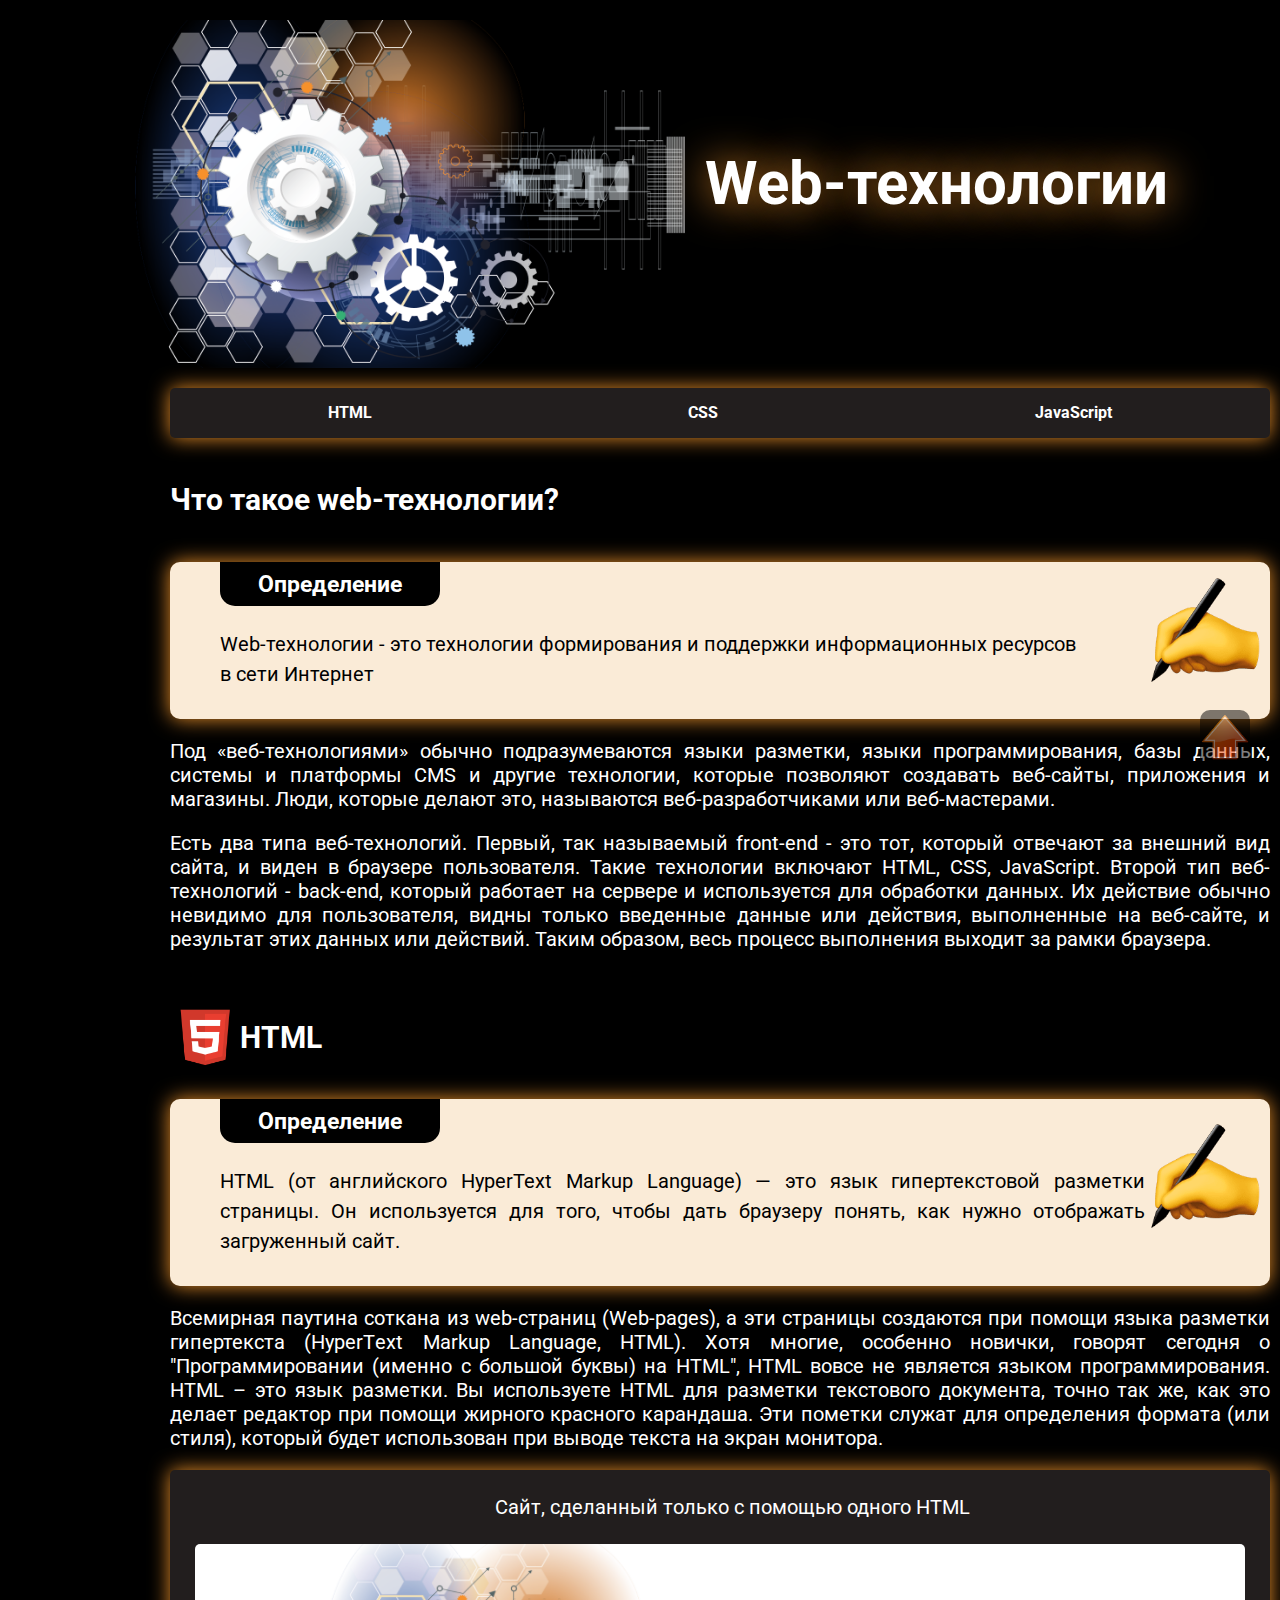
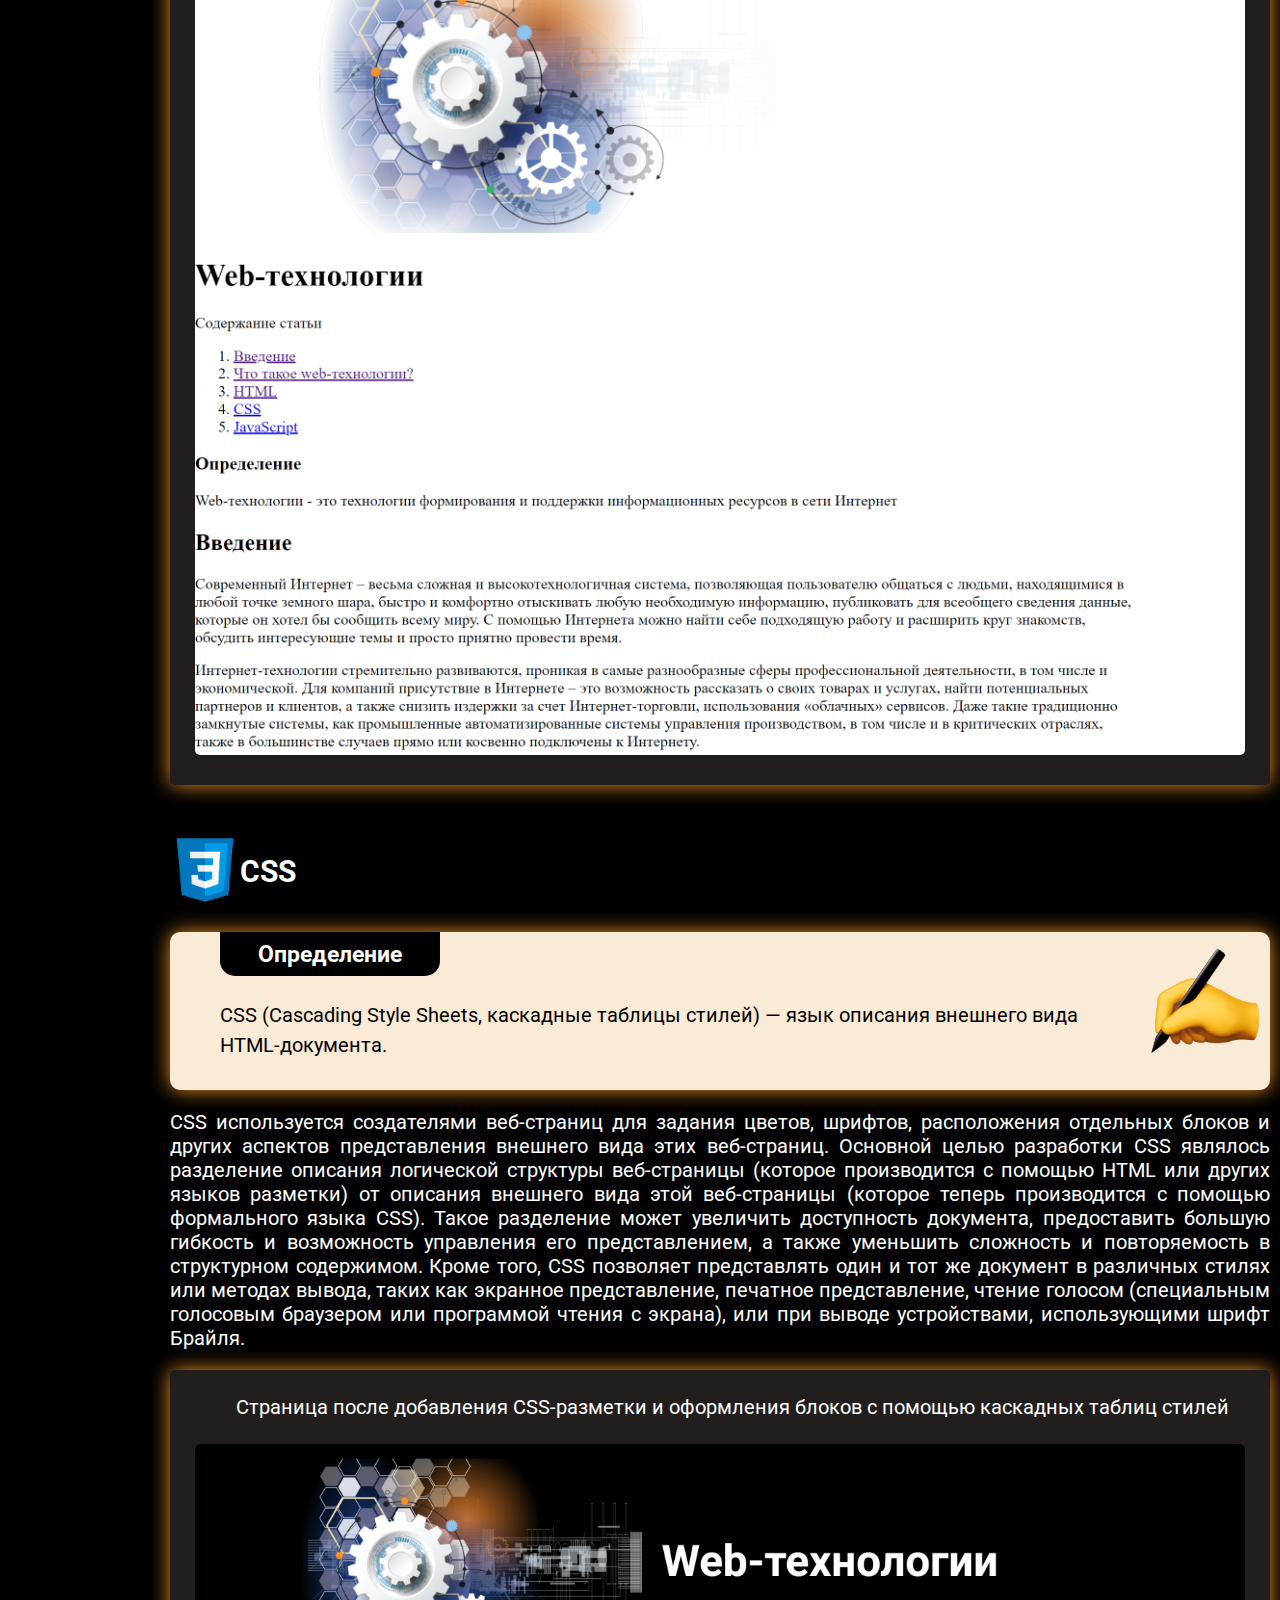
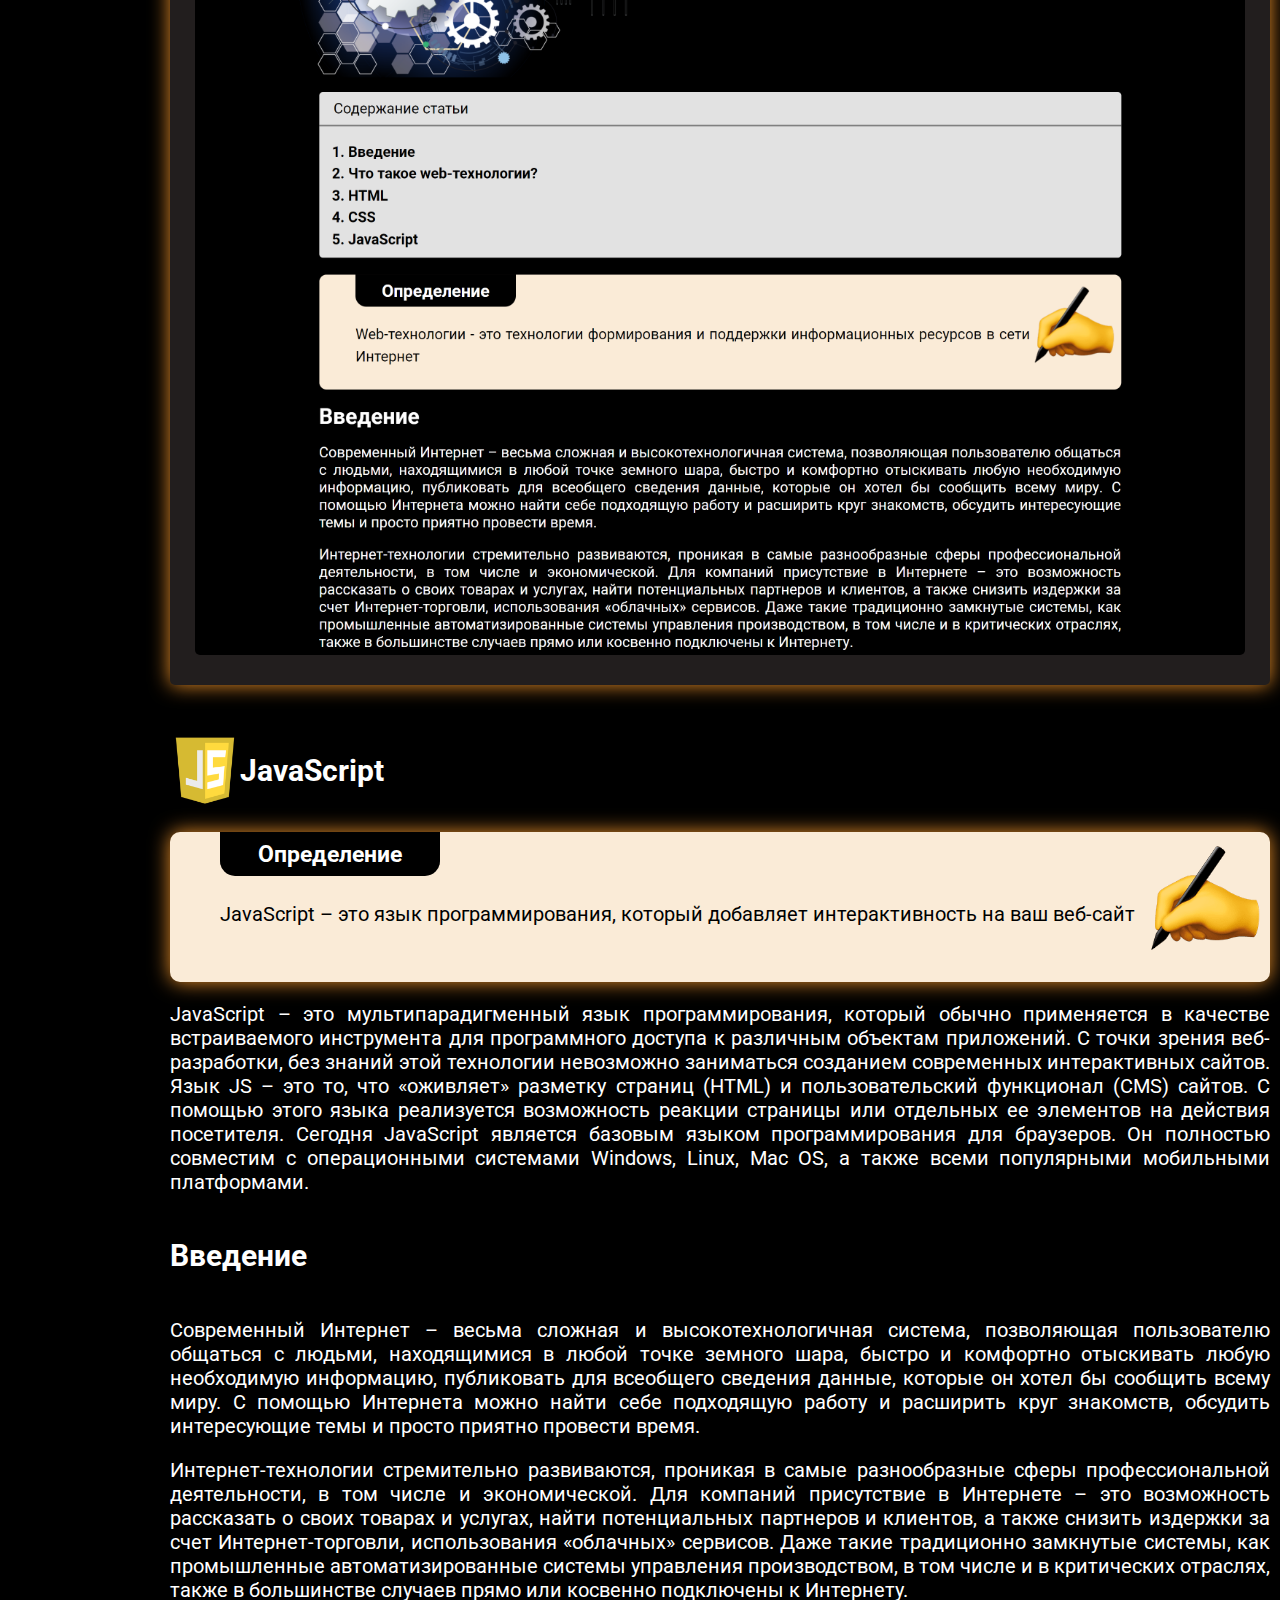
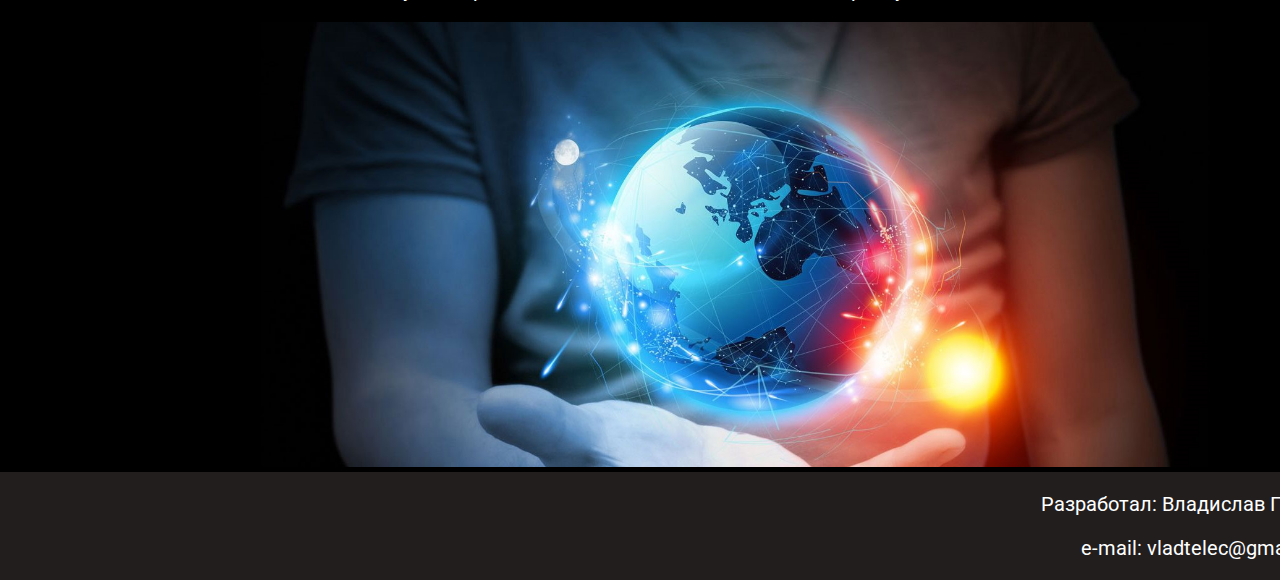
==== index.html @ 73651caf "правки" ====
<!DOCTYPE html>
<html class="page" lang="ru">
  <head>
    <meta charset="utf-8">
    <title>Web-technology</title>
    <link rel="icon" href="fav.ico">
    <link rel="icon" href="img\favicon.png" type="image/svg+xml">
    <link href="https://fonts.googleapis.com/css2?family=Roboto:wght@400;700&display=swap" rel="stylesheet">
    <link rel="stylesheet" href="normalize.css">
    <link rel="stylesheet" href="css\style.css">
  </head>
  <body class="page-body">

    <header id="up" class="main-header container">
      <img src="img\img-header.png" width="550px" alt="Шестерни">
      <h1>Web-технологии</h1>
    </header>

    <main class="container">
        <ol class="content-list">
          <li><a href="#html">HTML</a></li>
          <li><a href="#css">CSS</a></li>
          <li><a href="#js">JavaScript</a></li>
        </ol>

      <section class="content">

        <h2 class="content-header">Что такое web-технологии?</h2>
        <section class="definition container">
          <h3>Определение</h3>
          <p>Web-технологии - это технологии формирования и поддержки информационных ресурсов<br>в сети Интернет</p>
        </section>
        <p>Под «веб-технологиями» обычно подразумеваются языки разметки, языки программирования, базы данных, системы и платформы CMS и другие технологии, которые позволяют создавать веб-сайты, приложения и магазины. Люди, которые делают это, называются веб-разработчиками или веб-мастерами.</p>
        <p>Есть два типа веб-технологий. Первый, так называемый front-end - это тот, который отвечают за внешний вид сайта, и виден в браузере пользователя. Такие технологии включают HTML, CSS, JavaScript. Второй тип веб-технологий - back-end, который работает на сервере и используется для обработки данных. Их действие обычно невидимо для пользователя, видны только введенные данные или действия, выполненные на веб-сайте, и результат этих данных или действий. Таким образом, весь процесс выполнения выходит за рамки браузера.</p>

        <div class="header-html">
          <div class="html-logo"></div>
          <h2 id="html">HTML</h2>
        </div>
        <section class="definition container">
          <h3>Определение</h3>
          <p>HTML (от английского HyperText Markup Language) — это язык гипертекстовой разметки страницы. Он используется для того, чтобы дать браузеру понять, как нужно отображать загруженный сайт.</p>
        </section>
        <p>Всемирная паутина соткана из web-страниц (Web-pages), а эти страницы создаются при помощи языка разметки гипертекста (HyperТext Markup Language, HTML). Хотя многие, особенно новички, говорят сегодня о "Программировании (именно с большой буквы) на HTML", HTML вовсе не является языком программирования. HTML – это язык разметки. Вы используете HTML для разметки текстового документа, точно так же, как это делает редактор при помощи жирного красного карандаша. Эти пометки служат для определения формата (или стиля), который будет использован при выводе текста на экран монитора.</p>
        <figure class="content-image">
          <figcaption>Cайт, сделанный только с помощью одного HTML</figcaption>
          <img src="img\screen-html.png" width="1050px" alt="Скриншот страницы HTML">
        </figure>

        <div class="header-css">
          <div class="css-logo"></div>
          <h2 id="css">CSS</h2>
        </div>
        <section class="definition container">
          <h3>Определение</h3>
          <p>CSS (Cascading Style Sheets, каскадные таблицы стилей) — язык описания внешнего вида<br> HTML-документа.</p>
        </section>
        <p>CSS используется создателями веб-страниц для задания цветов, шрифтов, расположения отдельных блоков и других аспектов представления внешнего вида этих веб-страниц. Основной целью разработки CSS являлось разделение описания логической структуры веб-страницы (которое производится с помощью HTML или других языков разметки) от описания внешнего вида этой веб-страницы (которое теперь производится с помощью формального языка CSS). Такое разделение может увеличить доступность документа, предоставить большую гибкость и возможность управления его представлением, а также уменьшить сложность и повторяемость в структурном содержимом. Кроме того, CSS позволяет представлять один и тот же документ в различных стилях или методах вывода, таких как экранное представление, печатное представление, чтение голосом (специальным голосовым браузером или программой чтения с экрана), или при выводе устройствами, использующими шрифт Брайля.</p>
        <figure class="content-image">
          <figcaption>Cтраница после добавления CSS-разметки и оформления блоков с помощью каскадных таблиц стилей</figcaption>
          <img src="img\screen-css.png" width="1050px" alt="Скриншот страницы HTML+CSS">
        </figure>

        <div class="header-js">
          <div class="js-logo"></div>
          <h2 id="js">JavaScript</h2>
        </div>
        <section class="definition container">
          <h3>Определение</h3>
          <p>JavaScript – это язык программирования, который добавляет интерактивность на ваш веб-сайт</p>
        </section>
        <p>JavaScript – это мультипарадигменный язык программирования, который обычно применяется в качестве встраиваемого инструмента для программного доступа к различным объектам приложений. С точки зрения веб-разработки, без знаний этой технологии невозможно заниматься созданием современных интерактивных сайтов. Язык JS – это то, что «оживляет» разметку страниц (HTML) и пользовательский функционал (CMS) сайтов. С помощью этого языка реализуется возможность реакции страницы или отдельных ее элементов на действия посетителя. Сегодня JavaScript является базовым языком программирования для браузеров. Он полностью совместим с операционными системами Windows, Linux, Mac OS, а также всеми популярными мобильными платформами.</p>

        <h2 class="content-header">Введение</h2>
        <p>Современный Интернет – весьма сложная и высокотехнологичная система, позволяющая пользователю общаться с людьми, находящимися в любой точке земного шара, быстро и комфортно отыскивать любую необходимую информацию, публиковать для всеобщего сведения данные, которые он хотел бы сообщить всему миру. С помощью Интернета можно найти себе подходящую работу и расширить круг знакомств, обсудить интересующие темы и просто приятно провести время.</p>
        <p>Интернет-технологии стремительно развиваются, проникая в самые разнообразные сферы профессиональной деятельности, в том числе и экономической. Для компаний присутствие в Интернете – это возможность рассказать о своих товарах и услугах, найти потенциальных партнеров и клиентов, а также снизить издержки за счет Интернет-торговли, использования «облачных» сервисов. Даже такие традиционно замкнутые системы, как промышленные автоматизированные системы управления производством, в том числе и в критических отраслях, также в большинстве случаев прямо или косвенно подключены к Интернету.</p>

        <div class="image">
          <img src="img\main-img.jpg" width="1100px" height="720px" alt="Цифровая планета">
        </div>

      </section>

      <div class="button">
        <a href="#up">
          <img src="img\icon-up.png" alt="стрелка">
        </a>
      </div>
    </main>

    <footer>
      <div>
        <p>Разработал: Владислав Попков</p>
        <p>e-mail:
          <a href="mailto:vladtelec@gmail.com">vladtelec@gmail.com
          </a>
        </p>
      </div>
    </footer>

  </body>
</html>
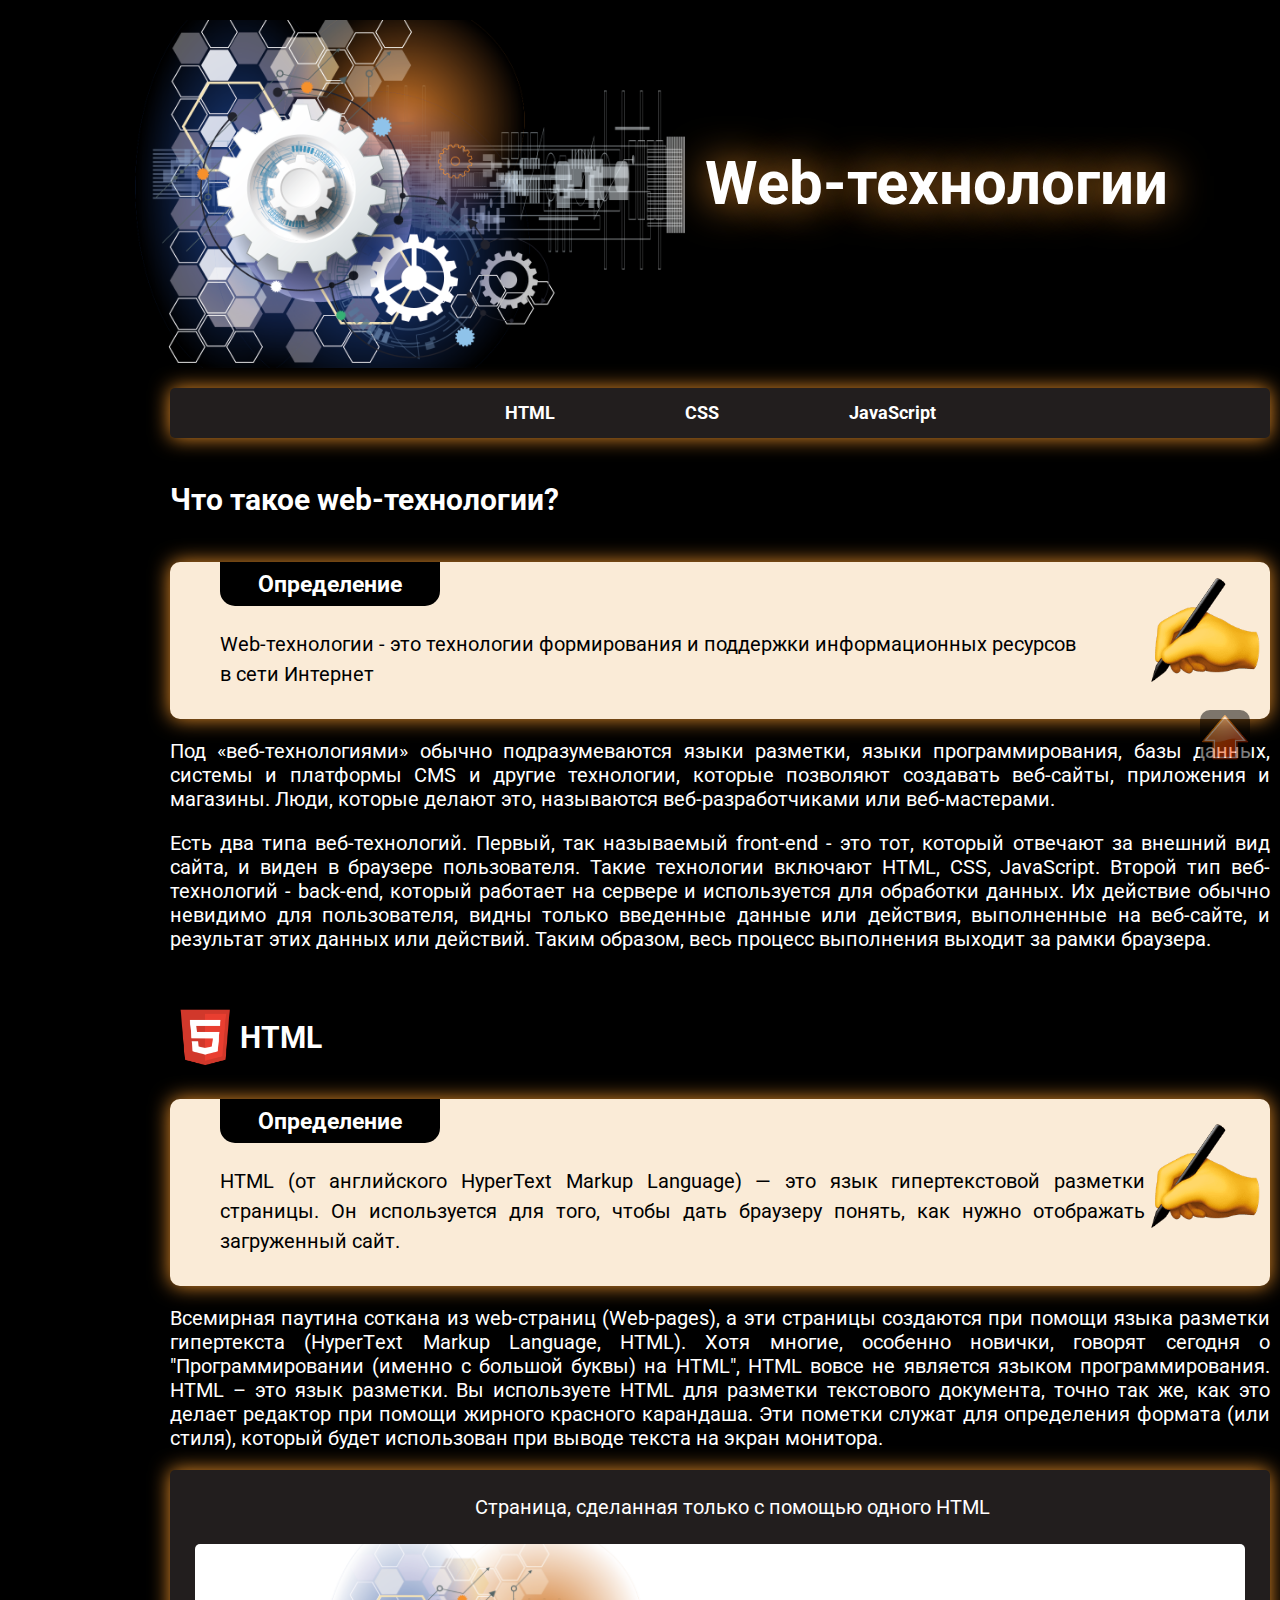
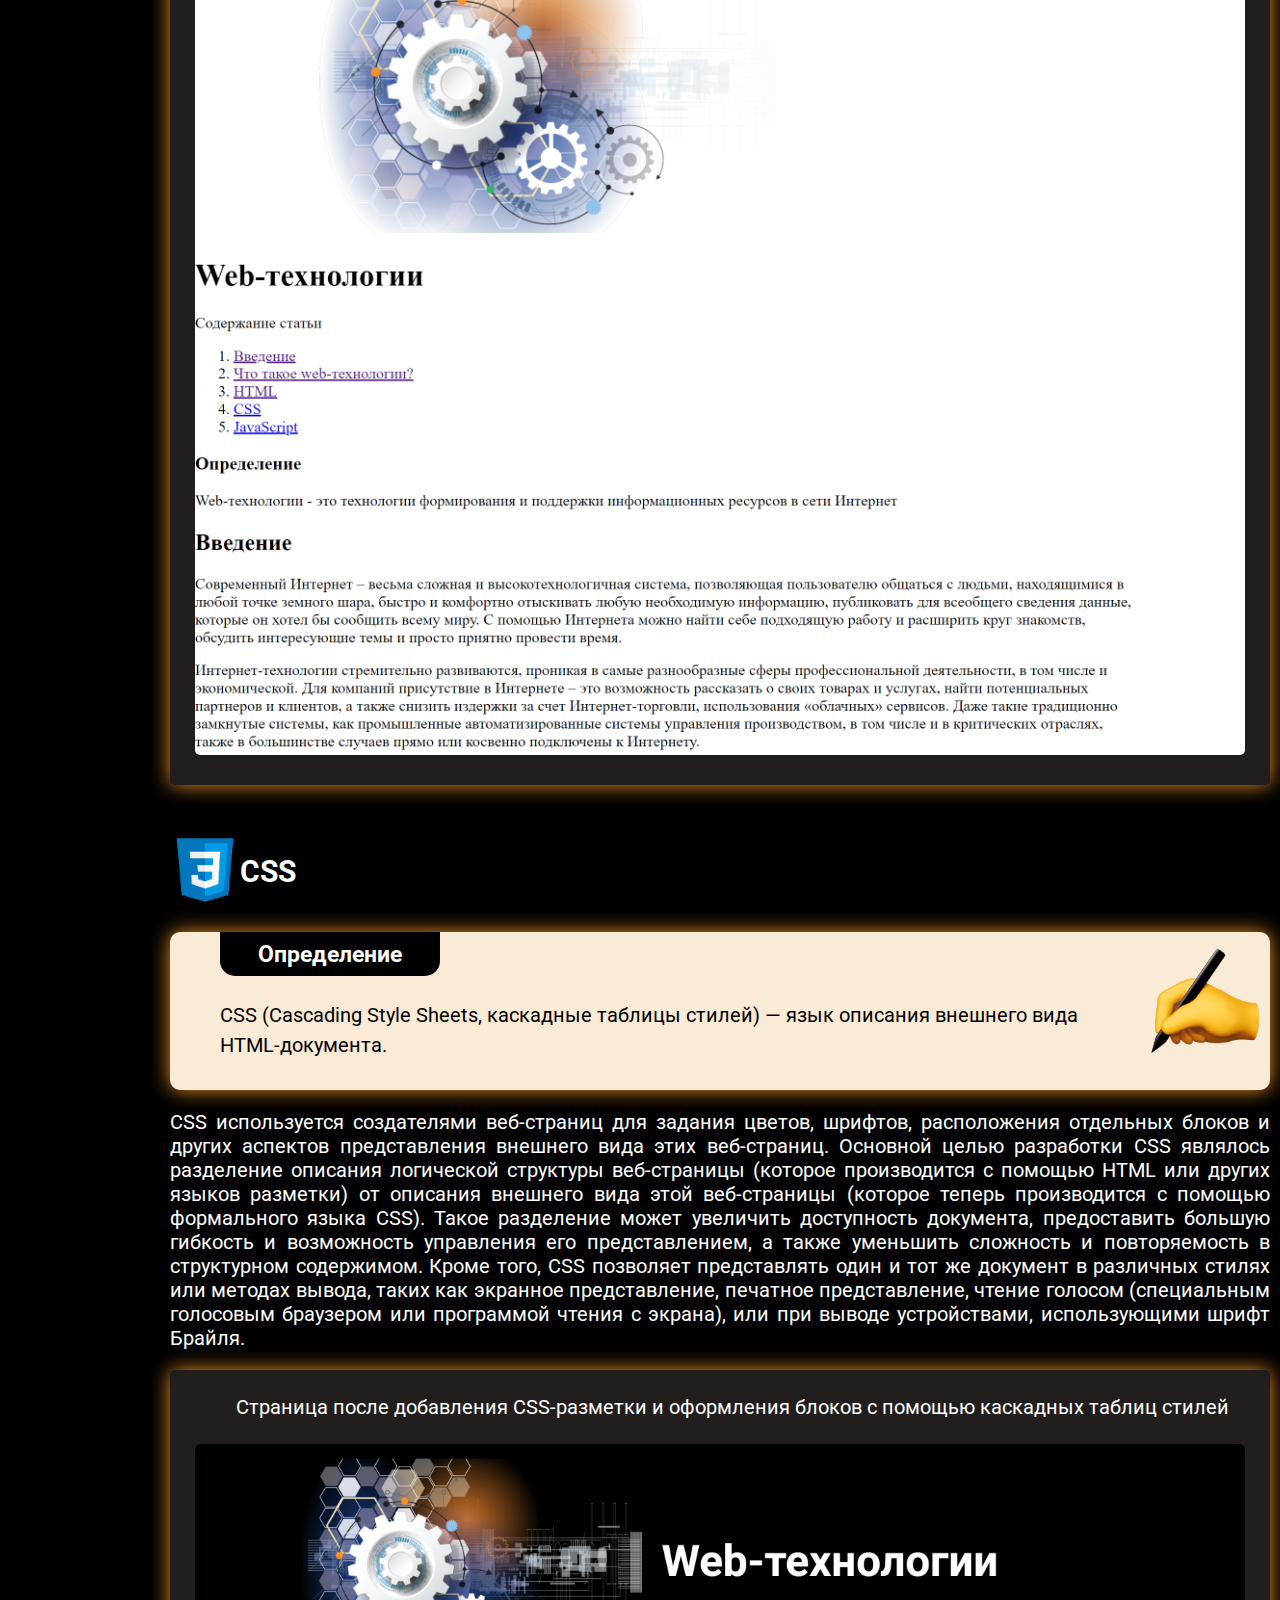
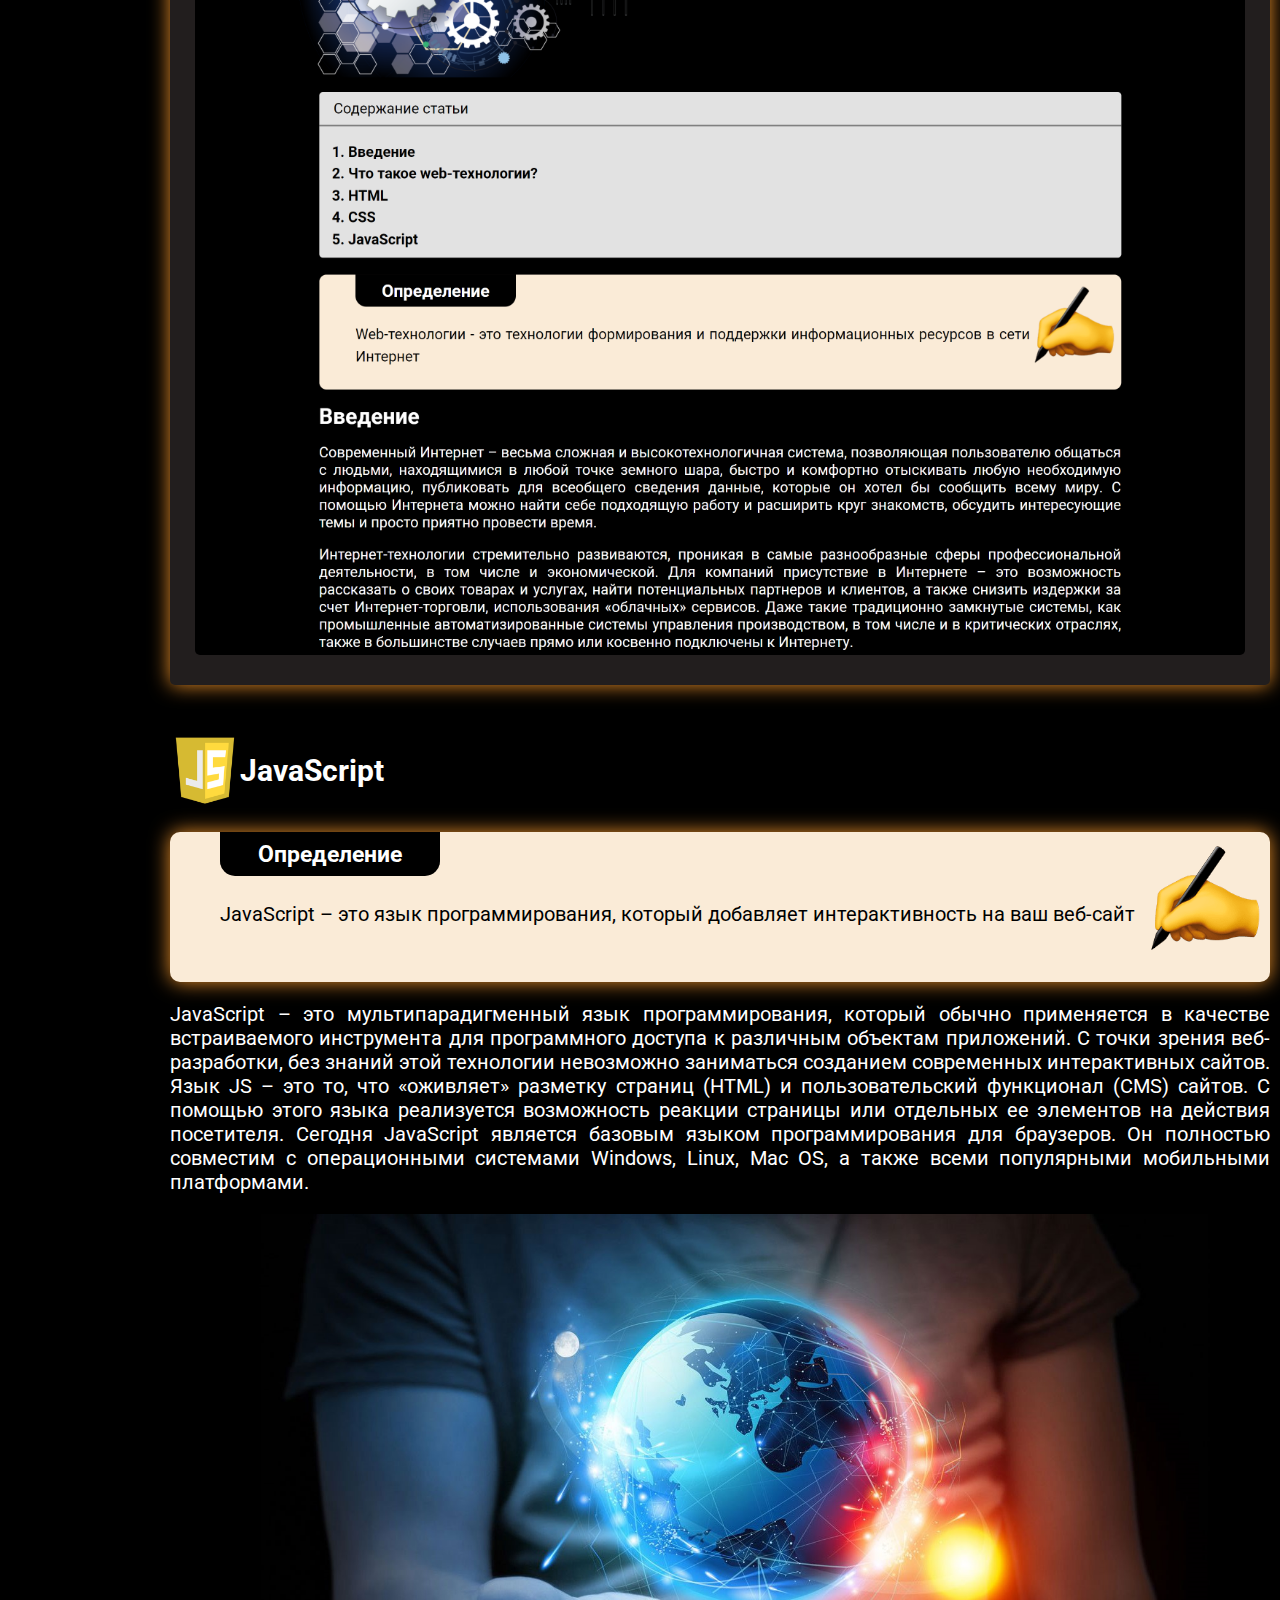
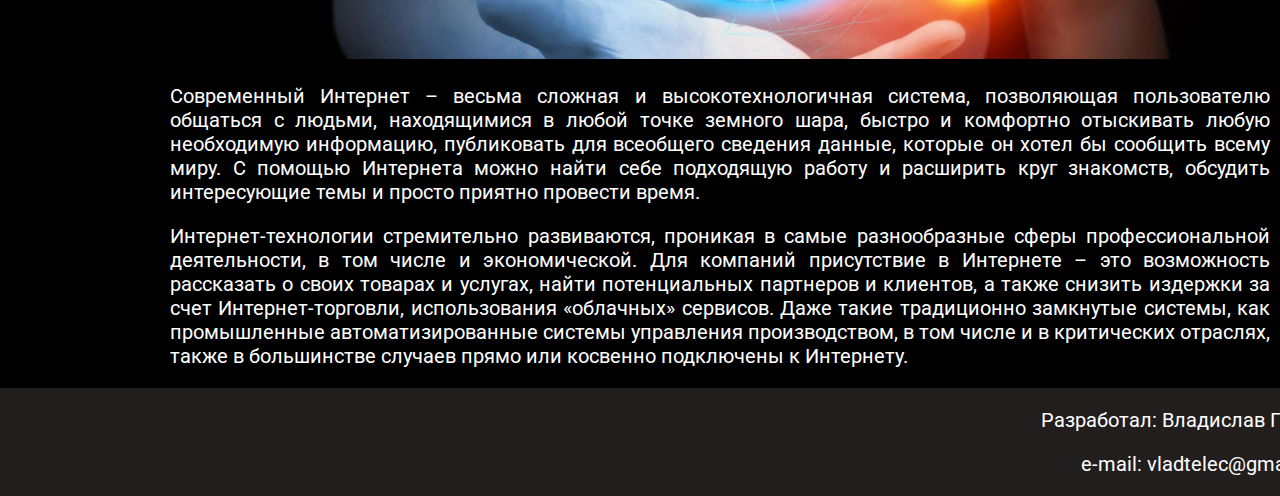
==== commit 432b6729: "правки" ====
--- a/index.html
+++ b/index.html
@@ -43,7 +43,7 @@
         </section>
         <p>Всемирная паутина соткана из web-страниц (Web-pages), а эти страницы создаются при помощи языка разметки гипертекста (HyperТext Markup Language, HTML). Хотя многие, особенно новички, говорят сегодня о "Программировании (именно с большой буквы) на HTML", HTML вовсе не является языком программирования. HTML – это язык разметки. Вы используете HTML для разметки текстового документа, точно так же, как это делает редактор при помощи жирного красного карандаша. Эти пометки служат для определения формата (или стиля), который будет использован при выводе текста на экран монитора.</p>
         <figure class="content-image">
-          <figcaption>Cайт, сделанный только с помощью одного HTML</figcaption>
+          <figcaption>Страница, сделанная только с помощью одного HTML</figcaption>
           <img src="img\screen-html.png" width="1050px" alt="Скриншот страницы HTML">
         </figure>
 
@@ -71,13 +71,14 @@
         </section>
         <p>JavaScript – это мультипарадигменный язык программирования, который обычно применяется в качестве встраиваемого инструмента для программного доступа к различным объектам приложений. С точки зрения веб-разработки, без знаний этой технологии невозможно заниматься созданием современных интерактивных сайтов. Язык JS – это то, что «оживляет» разметку страниц (HTML) и пользовательский функционал (CMS) сайтов. С помощью этого языка реализуется возможность реакции страницы или отдельных ее элементов на действия посетителя. Сегодня JavaScript является базовым языком программирования для браузеров. Он полностью совместим с операционными системами Windows, Linux, Mac OS, а также всеми популярными мобильными платформами.</p>
 
-        <h2 class="content-header">Введение</h2>
+        <div class="image">
+          <img src="img\main-img.jpg" width="1100px" height="720px" alt="Цифровая планета">
+        </div>
+
         <p>Современный Интернет – весьма сложная и высокотехнологичная система, позволяющая пользователю общаться с людьми, находящимися в любой точке земного шара, быстро и комфортно отыскивать любую необходимую информацию, публиковать для всеобщего сведения данные, которые он хотел бы сообщить всему миру. С помощью Интернета можно найти себе подходящую работу и расширить круг знакомств, обсудить интересующие темы и просто приятно провести время.</p>
         <p>Интернет-технологии стремительно развиваются, проникая в самые разнообразные сферы профессиональной деятельности, в том числе и экономической. Для компаний присутствие в Интернете – это возможность рассказать о своих товарах и услугах, найти потенциальных партнеров и клиентов, а также снизить издержки за счет Интернет-торговли, использования «облачных» сервисов. Даже такие традиционно замкнутые системы, как промышленные автоматизированные системы управления производством, в том числе и в критических отраслях, также в большинстве случаев прямо или косвенно подключены к Интернету.</p>
 
-        <div class="image">
-          <img src="img\main-img.jpg" width="1100px" height="720px" alt="Цифровая планета">
-        </div>
+
 
       </section>
 
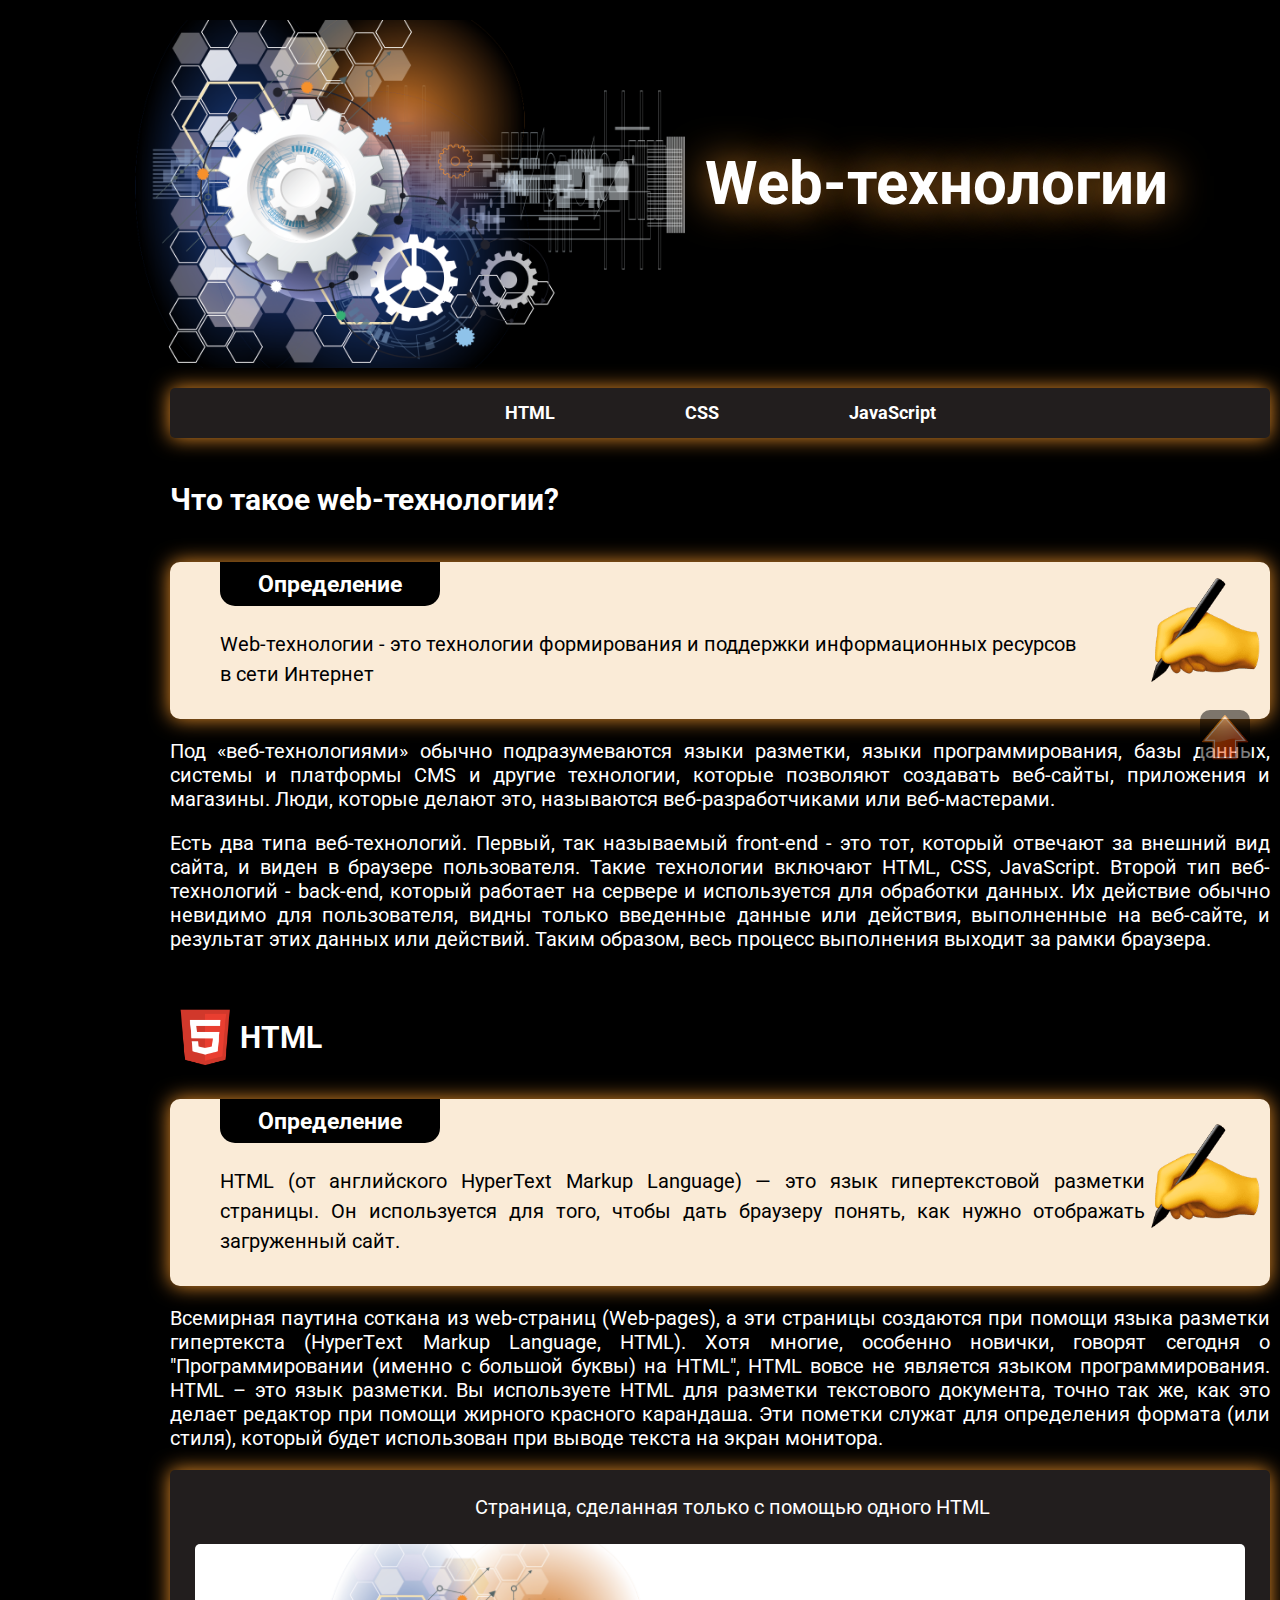
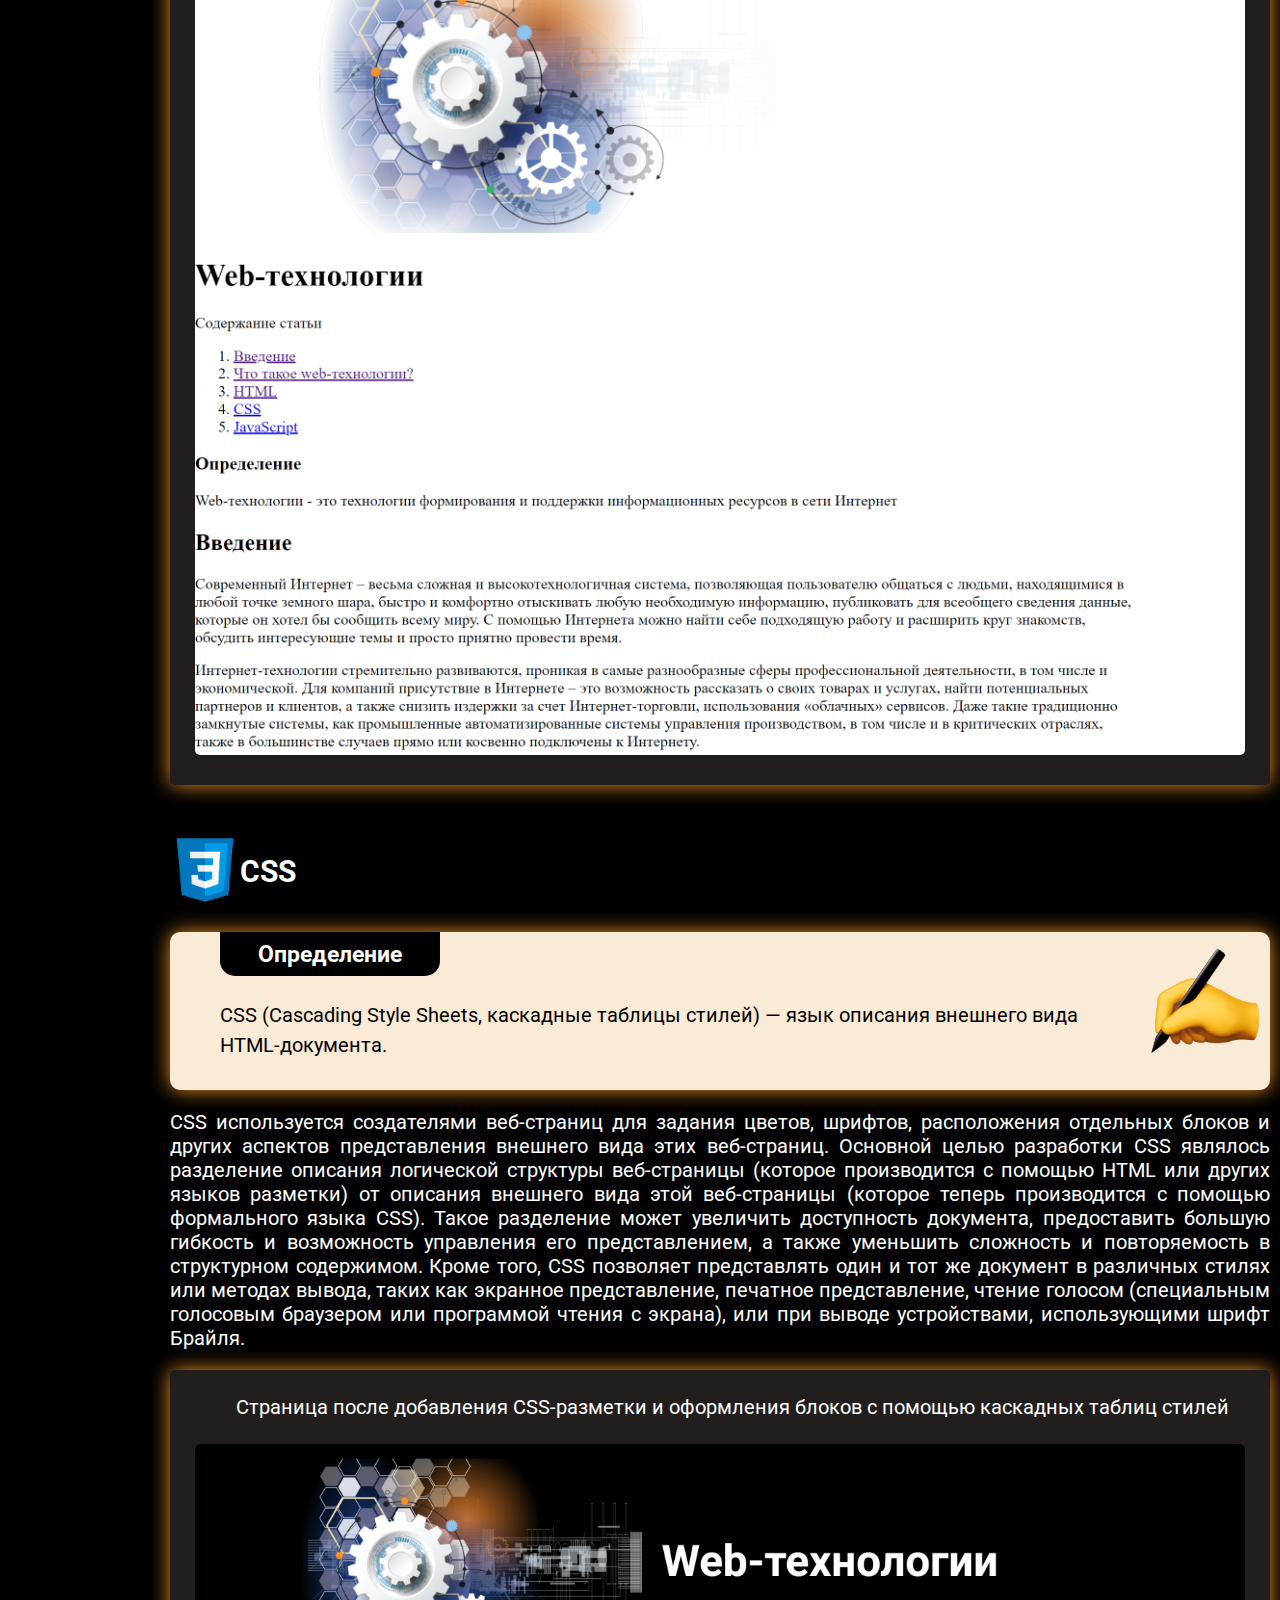
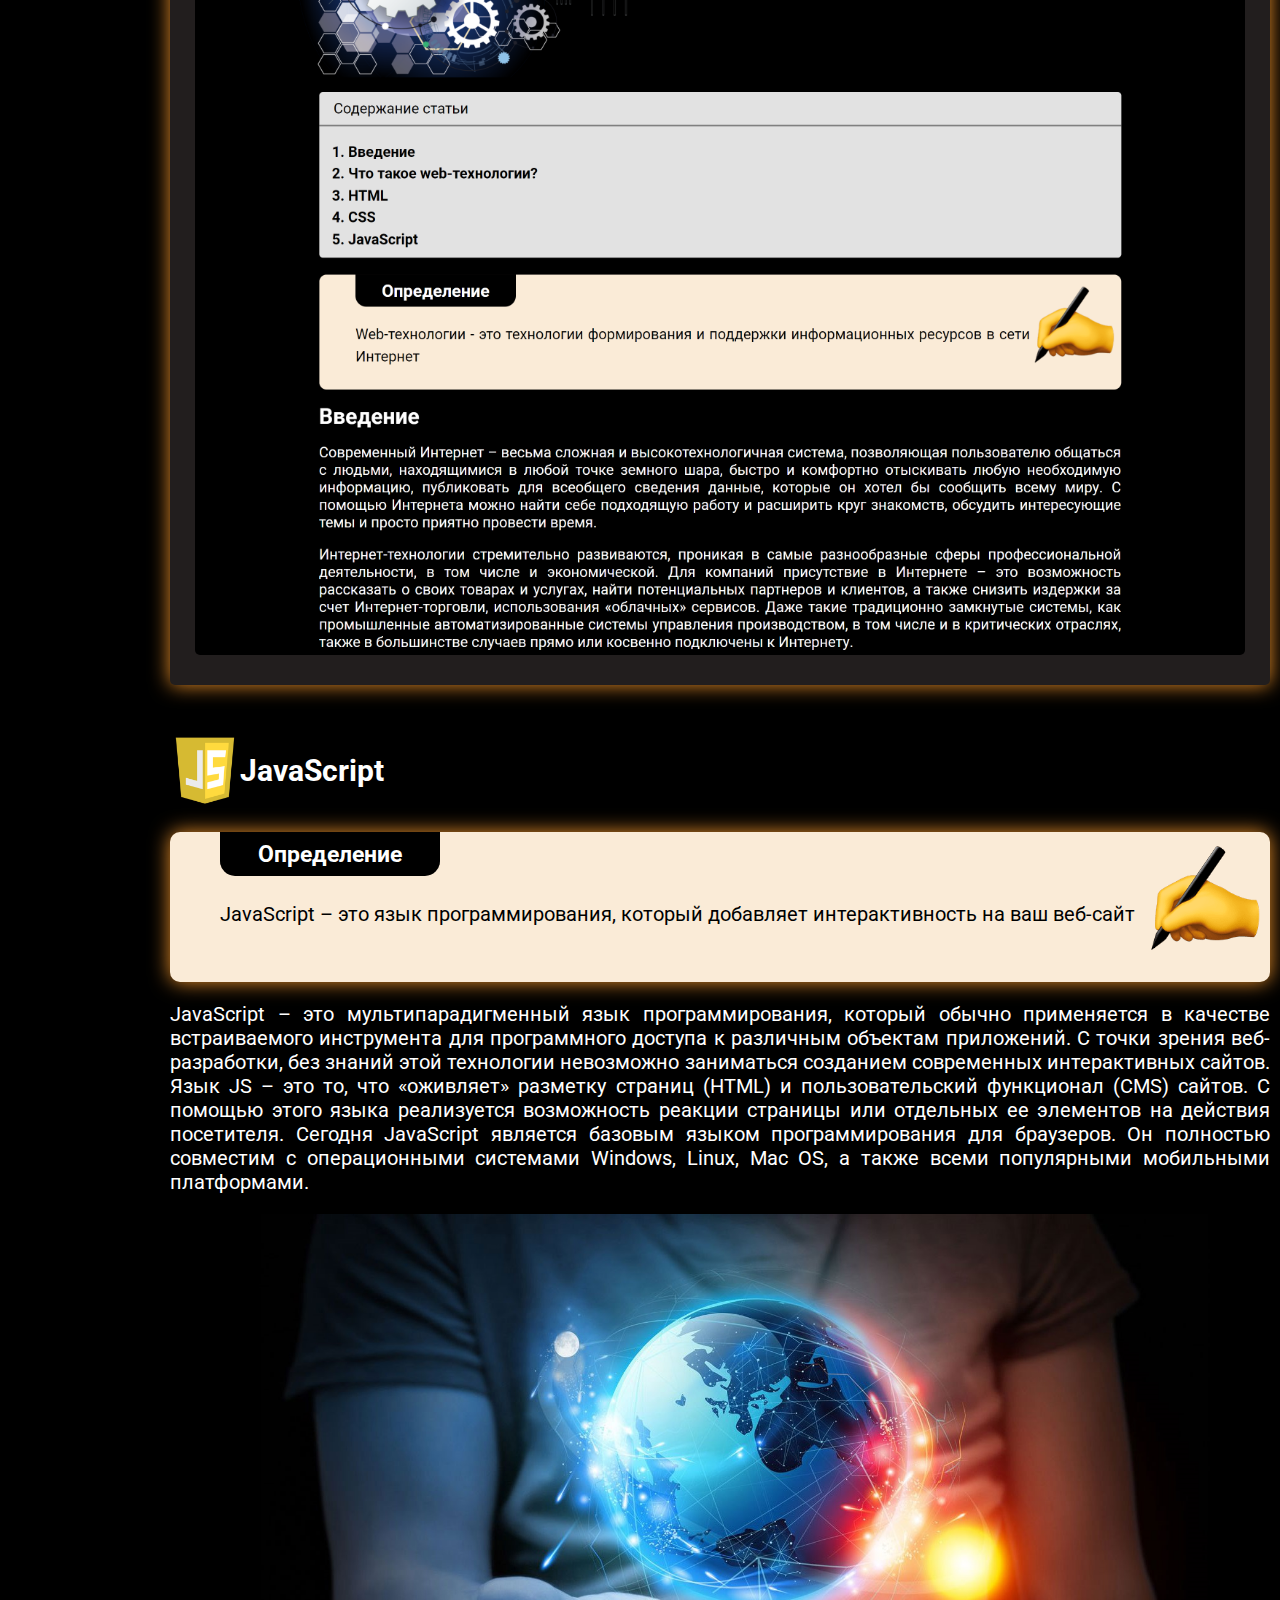
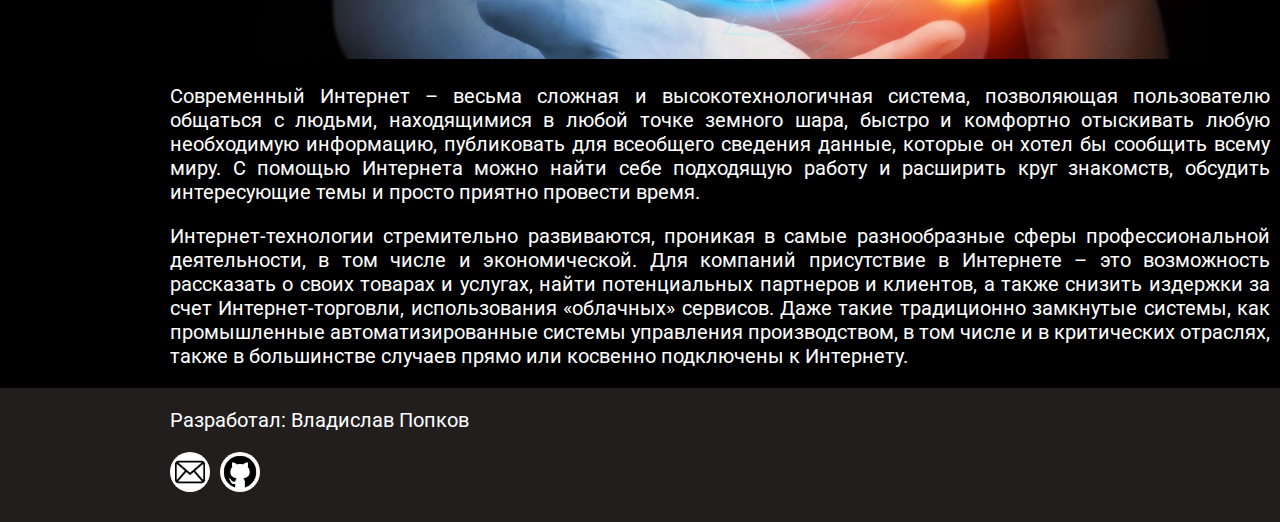
==== commit 5b4f120d: "доп" ====
--- a/index.html
+++ b/index.html
@@ -33,9 +33,9 @@
         <p>Под «веб-технологиями» обычно подразумеваются языки разметки, языки программирования, базы данных, системы и платформы CMS и другие технологии, которые позволяют создавать веб-сайты, приложения и магазины. Люди, которые делают это, называются веб-разработчиками или веб-мастерами.</p>
         <p>Есть два типа веб-технологий. Первый, так называемый front-end - это тот, который отвечают за внешний вид сайта, и виден в браузере пользователя. Такие технологии включают HTML, CSS, JavaScript. Второй тип веб-технологий - back-end, который работает на сервере и используется для обработки данных. Их действие обычно невидимо для пользователя, видны только введенные данные или действия, выполненные на веб-сайте, и результат этих данных или действий. Таким образом, весь процесс выполнения выходит за рамки браузера.</p>
 
-        <div class="header-html">
+        <div class="header-html" id="html">
           <div class="html-logo"></div>
-          <h2 id="html">HTML</h2>
+          <h2>HTML</h2>
         </div>
         <section class="definition container">
           <h3>Определение</h3>
@@ -47,9 +47,9 @@
           <img src="img\screen-html.png" width="1050px" alt="Скриншот страницы HTML">
         </figure>
 
-        <div class="header-css">
+        <div class="header-css" id="css">
           <div class="css-logo"></div>
-          <h2 id="css">CSS</h2>
+          <h2>CSS</h2>
         </div>
         <section class="definition container">
           <h3>Определение</h3>
@@ -61,9 +61,9 @@
           <img src="img\screen-css.png" width="1050px" alt="Скриншот страницы HTML+CSS">
         </figure>
 
-        <div class="header-js">
+        <div class="header-js" id="js">
           <div class="js-logo"></div>
-          <h2 id="js">JavaScript</h2>
+          <h2>JavaScript</h2>
         </div>
         <section class="definition container">
           <h3>Определение</h3>
@@ -90,12 +90,21 @@
     </main>
 
     <footer>
-      <div>
+      <div class="container">
         <p>Разработал: Владислав Попков</p>
-        <p>e-mail:
-          <a href="mailto:vladtelec@gmail.com">vladtelec@gmail.com
+      <div class="contacts">
+        <div class="mail">
+          <a href="mailto:vladtelec@gmail.com">
+            <img src="img\mail-logo.png" width="30px" alt="логотип почты">
           </a>
-        </p>
+        </div>
+        <div class="git">
+          <a href="https://github.com/Vladimen/Test-Digital-Design">
+            <img src="img\git-logo.png" width="40px" alt="логотип почты">
+          </a>
+        </div>
+        </div>
+        </div>
       </div>
     </footer>
 
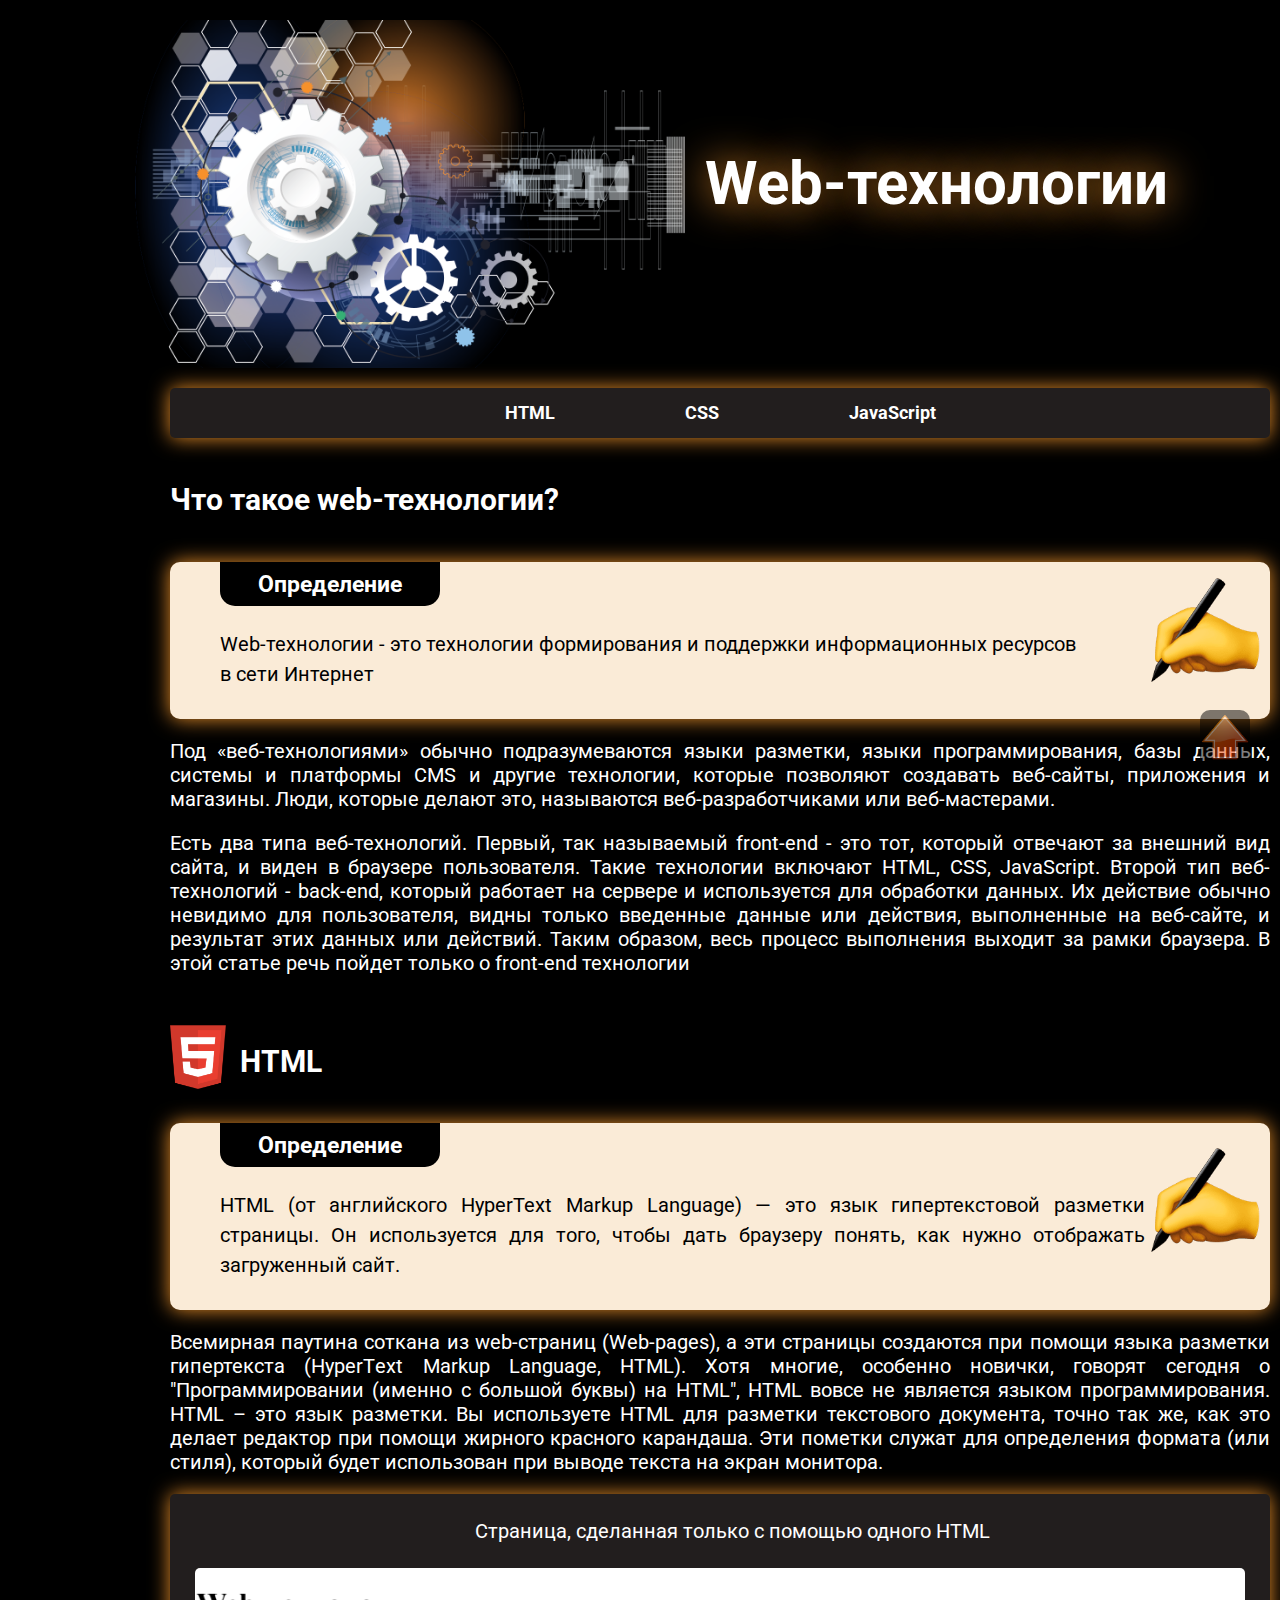
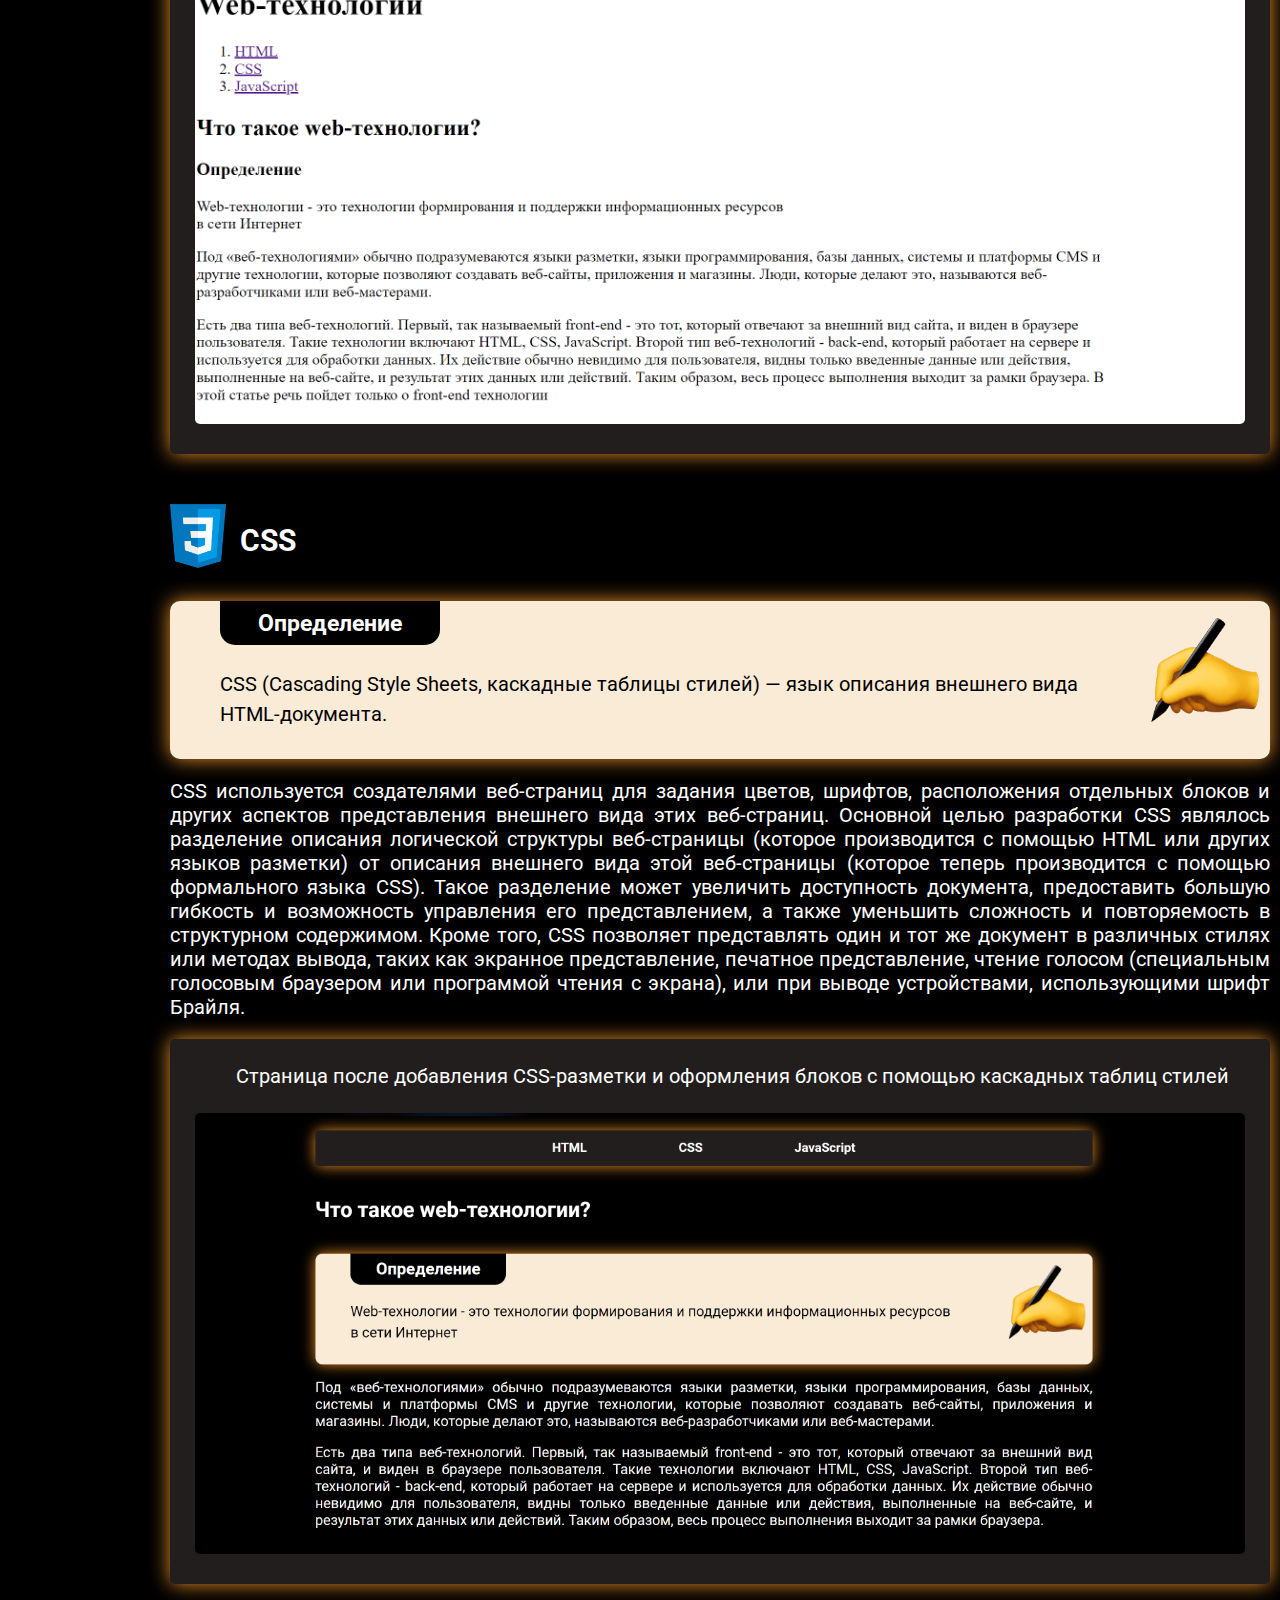
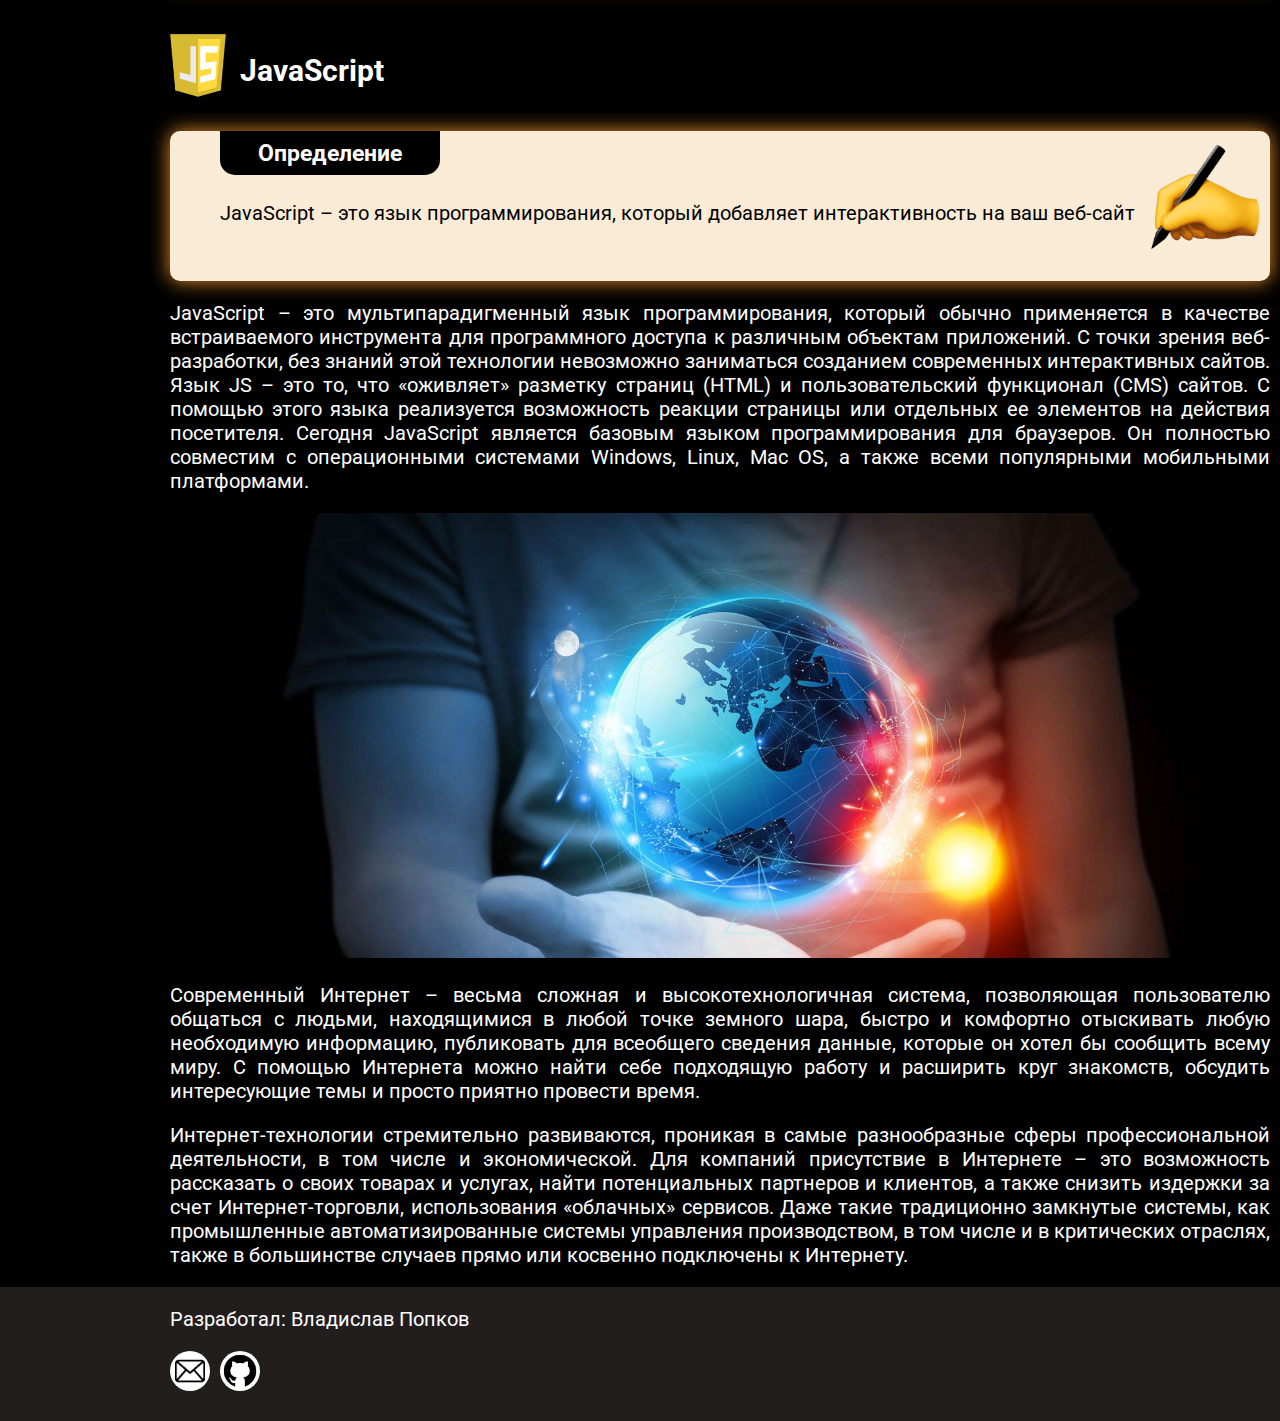
==== commit 6f78f009: "правки, скрины" ====
--- a/index.html
+++ b/index.html
@@ -31,7 +31,7 @@
           <p>Web-технологии - это технологии формирования и поддержки информационных ресурсов<br>в сети Интернет</p>
         </section>
         <p>Под «веб-технологиями» обычно подразумеваются языки разметки, языки программирования, базы данных, системы и платформы CMS и другие технологии, которые позволяют создавать веб-сайты, приложения и магазины. Люди, которые делают это, называются веб-разработчиками или веб-мастерами.</p>
-        <p>Есть два типа веб-технологий. Первый, так называемый front-end - это тот, который отвечают за внешний вид сайта, и виден в браузере пользователя. Такие технологии включают HTML, CSS, JavaScript. Второй тип веб-технологий - back-end, который работает на сервере и используется для обработки данных. Их действие обычно невидимо для пользователя, видны только введенные данные или действия, выполненные на веб-сайте, и результат этих данных или действий. Таким образом, весь процесс выполнения выходит за рамки браузера.</p>
+        <p>Есть два типа веб-технологий. Первый, так называемый front-end - это тот, который отвечают за внешний вид сайта, и виден в браузере пользователя. Такие технологии включают HTML, CSS, JavaScript. Второй тип веб-технологий - back-end, который работает на сервере и используется для обработки данных. Их действие обычно невидимо для пользователя, видны только введенные данные или действия, выполненные на веб-сайте, и результат этих данных или действий. Таким образом, весь процесс выполнения выходит за рамки браузера. В этой статье речь пойдет только о front-end технологии</p>
 
         <div class="header-html" id="html">
           <div class="html-logo"></div>
@@ -99,7 +99,7 @@
           </a>
         </div>
         <div class="git">
-          <a href="https://github.com/Vladimen/Test-Digital-Design">
+          <a href="https://github.com/Vladimen/Test-Digital-Design" target="_blank">
             <img src="img\git-logo.png" width="40px" alt="логотип почты">
           </a>
         </div>
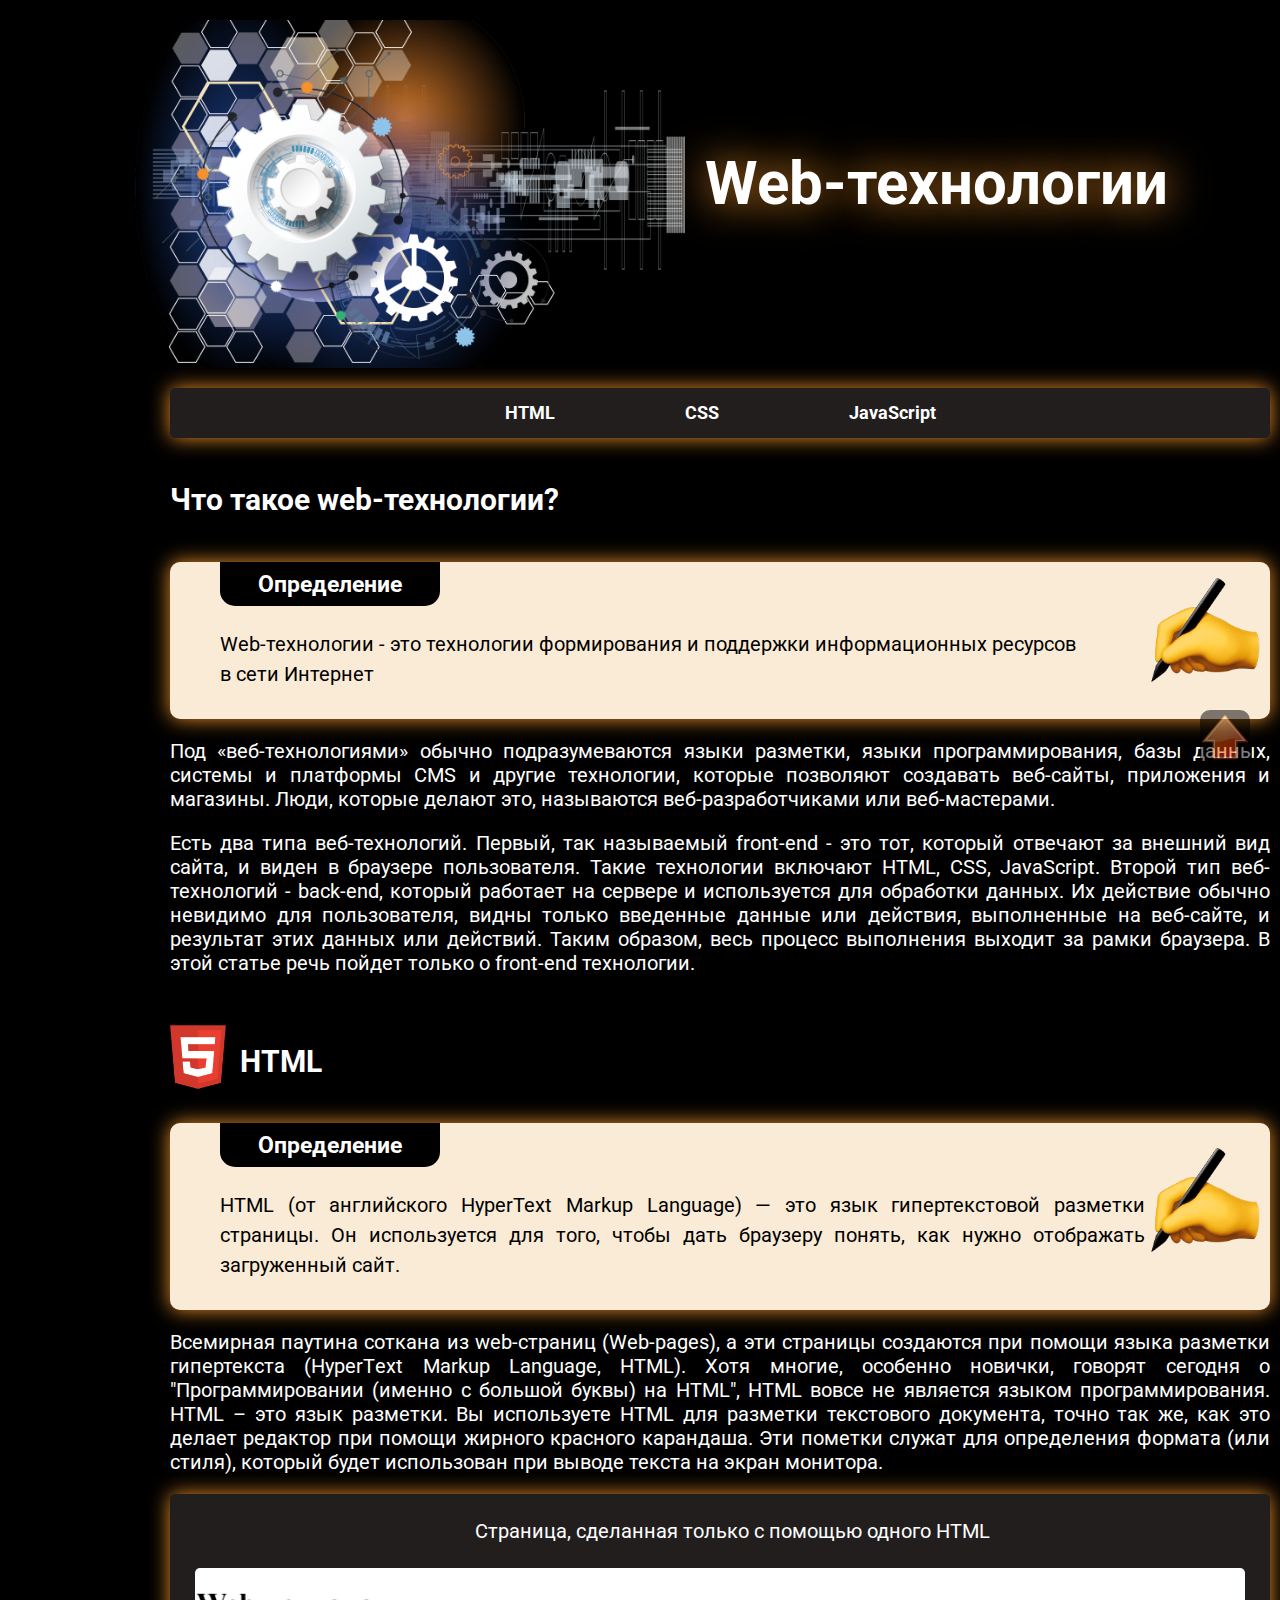
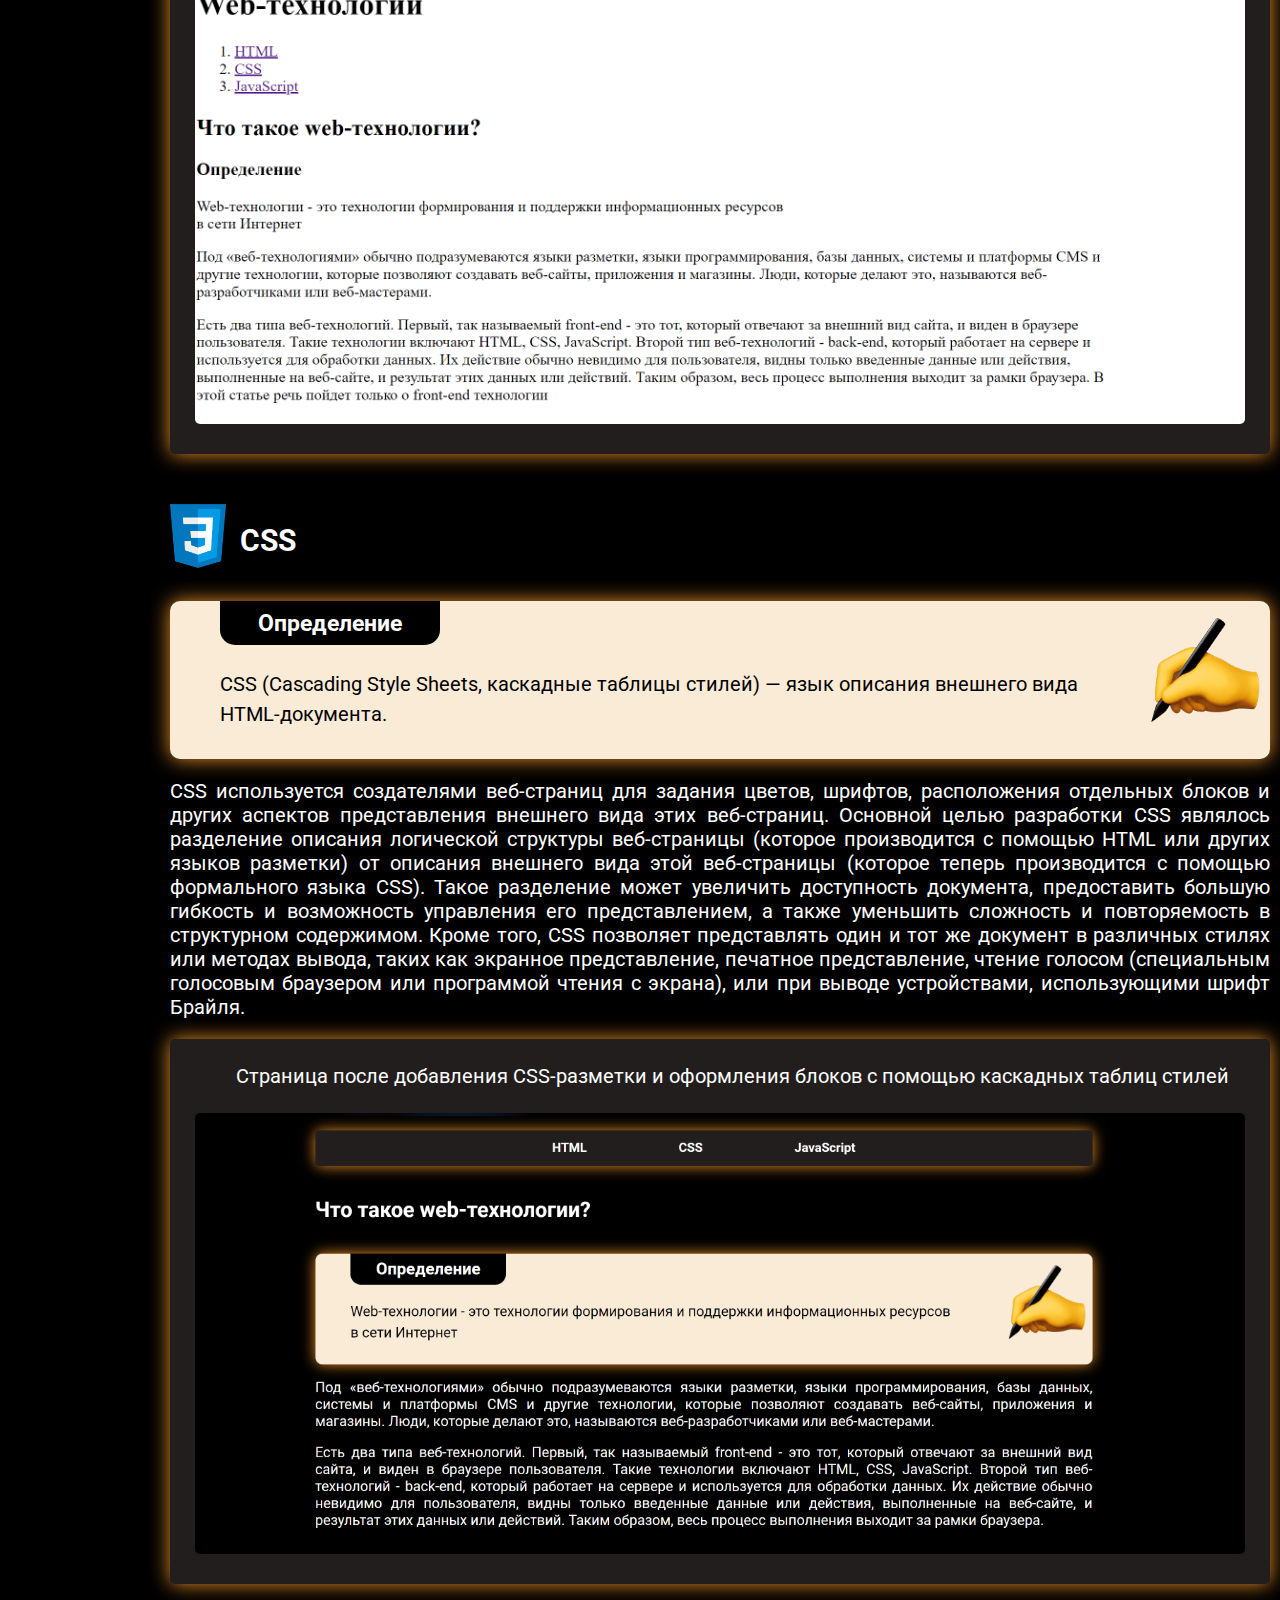
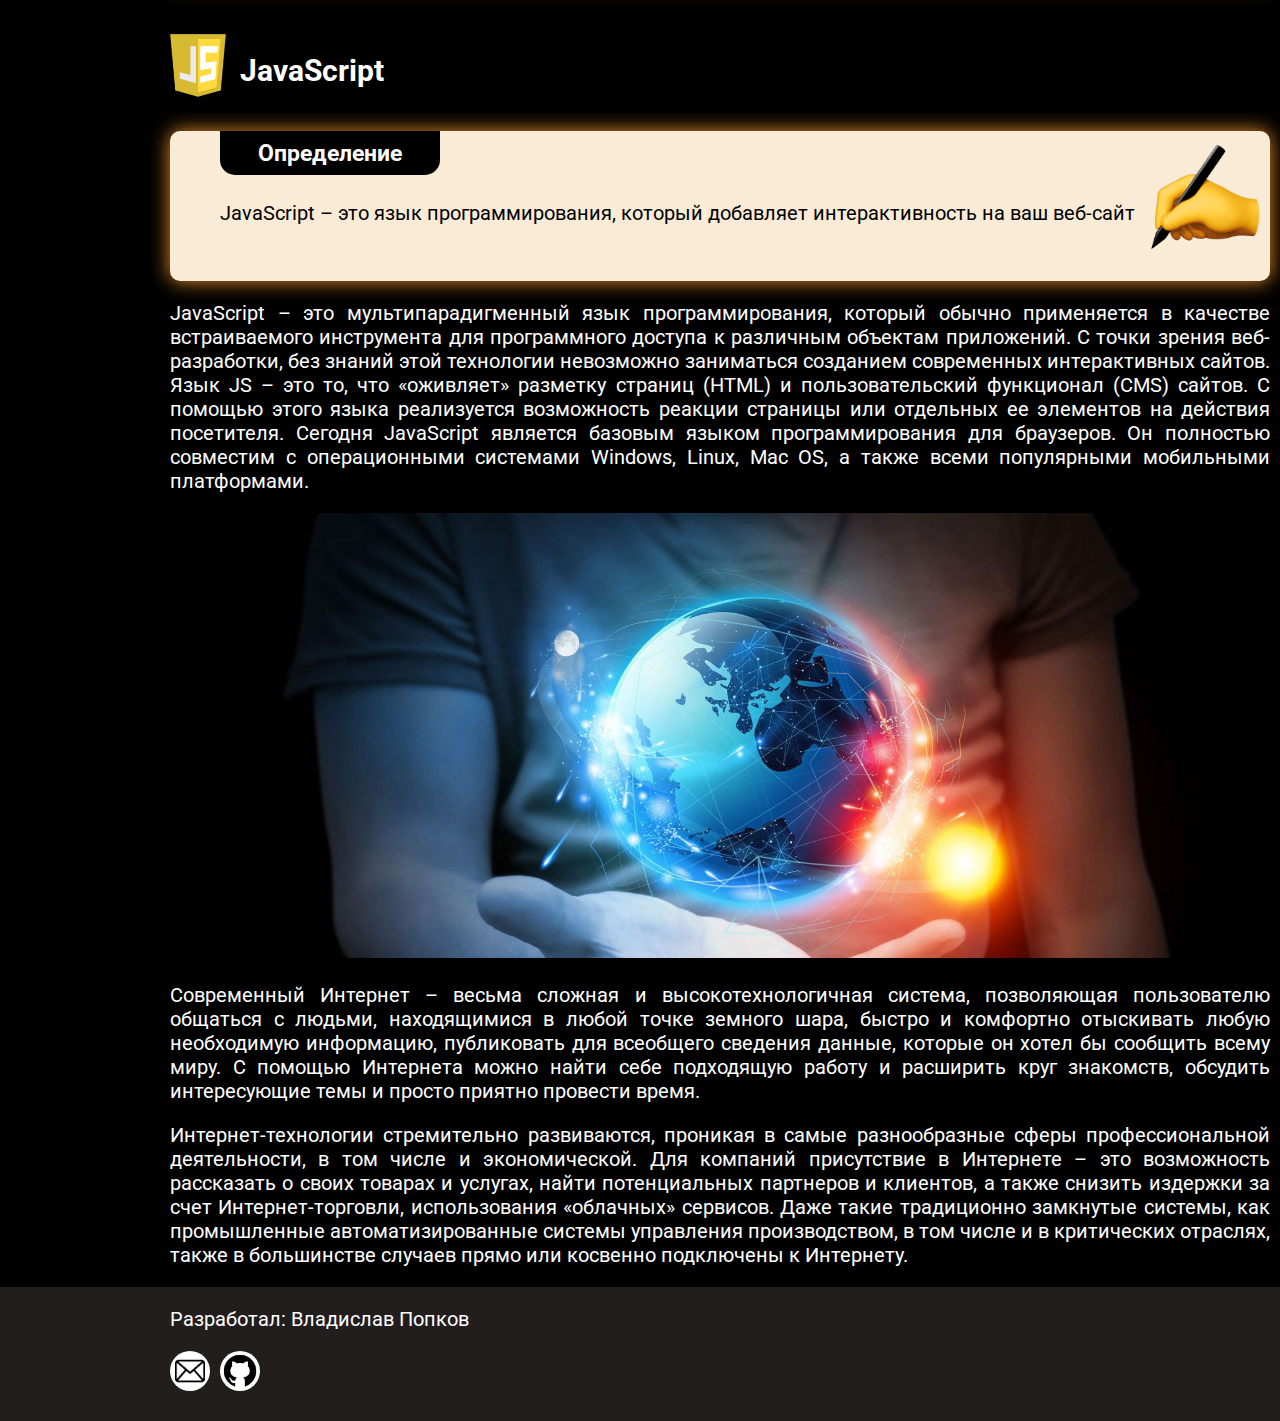
==== commit 194fa3c5: "правки" ====
--- a/index.html
+++ b/index.html
@@ -31,7 +31,7 @@
           <p>Web-технологии - это технологии формирования и поддержки информационных ресурсов<br>в сети Интернет</p>
         </section>
         <p>Под «веб-технологиями» обычно подразумеваются языки разметки, языки программирования, базы данных, системы и платформы CMS и другие технологии, которые позволяют создавать веб-сайты, приложения и магазины. Люди, которые делают это, называются веб-разработчиками или веб-мастерами.</p>
-        <p>Есть два типа веб-технологий. Первый, так называемый front-end - это тот, который отвечают за внешний вид сайта, и виден в браузере пользователя. Такие технологии включают HTML, CSS, JavaScript. Второй тип веб-технологий - back-end, который работает на сервере и используется для обработки данных. Их действие обычно невидимо для пользователя, видны только введенные данные или действия, выполненные на веб-сайте, и результат этих данных или действий. Таким образом, весь процесс выполнения выходит за рамки браузера. В этой статье речь пойдет только о front-end технологии</p>
+        <p>Есть два типа веб-технологий. Первый, так называемый front-end - это тот, который отвечают за внешний вид сайта, и виден в браузере пользователя. Такие технологии включают HTML, CSS, JavaScript. Второй тип веб-технологий - back-end, который работает на сервере и используется для обработки данных. Их действие обычно невидимо для пользователя, видны только введенные данные или действия, выполненные на веб-сайте, и результат этих данных или действий. Таким образом, весь процесс выполнения выходит за рамки браузера. В этой статье речь пойдет только о front-end технологии.</p>
 
         <div class="header-html" id="html">
           <div class="html-logo"></div>
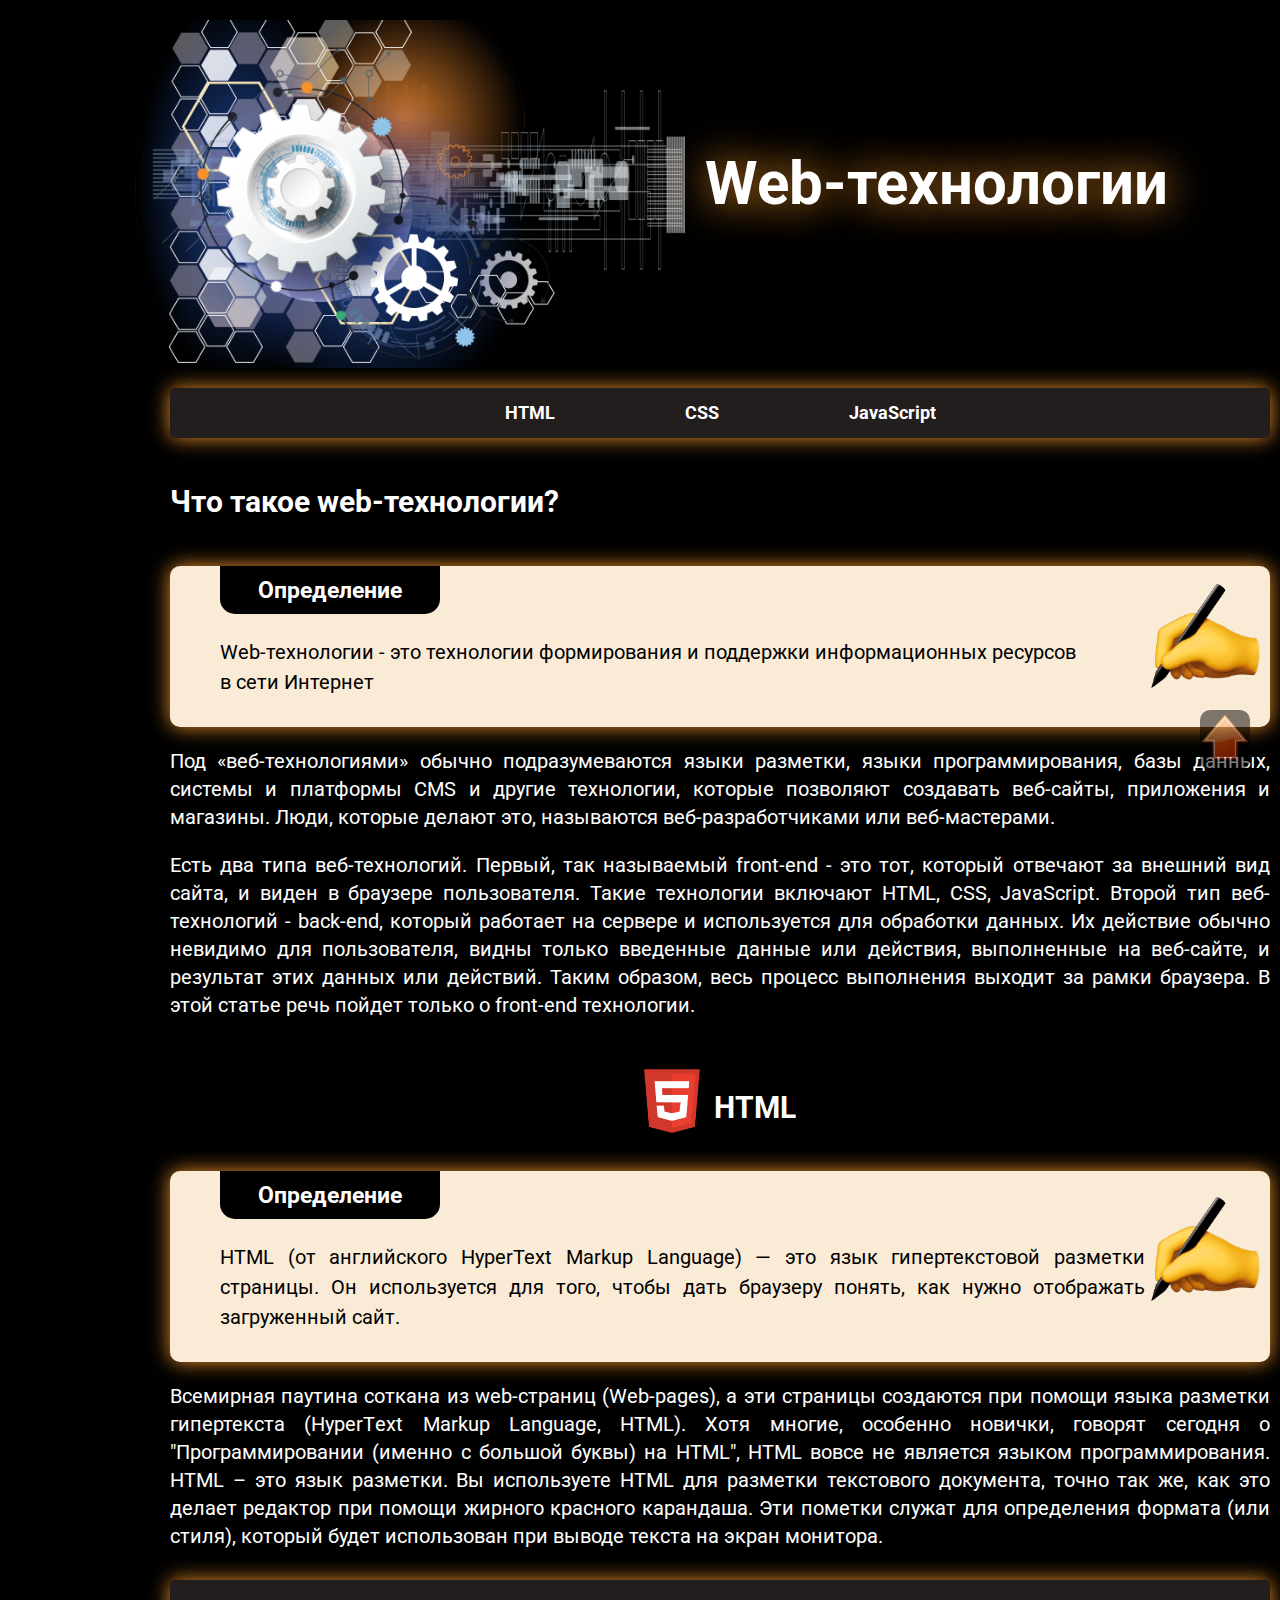
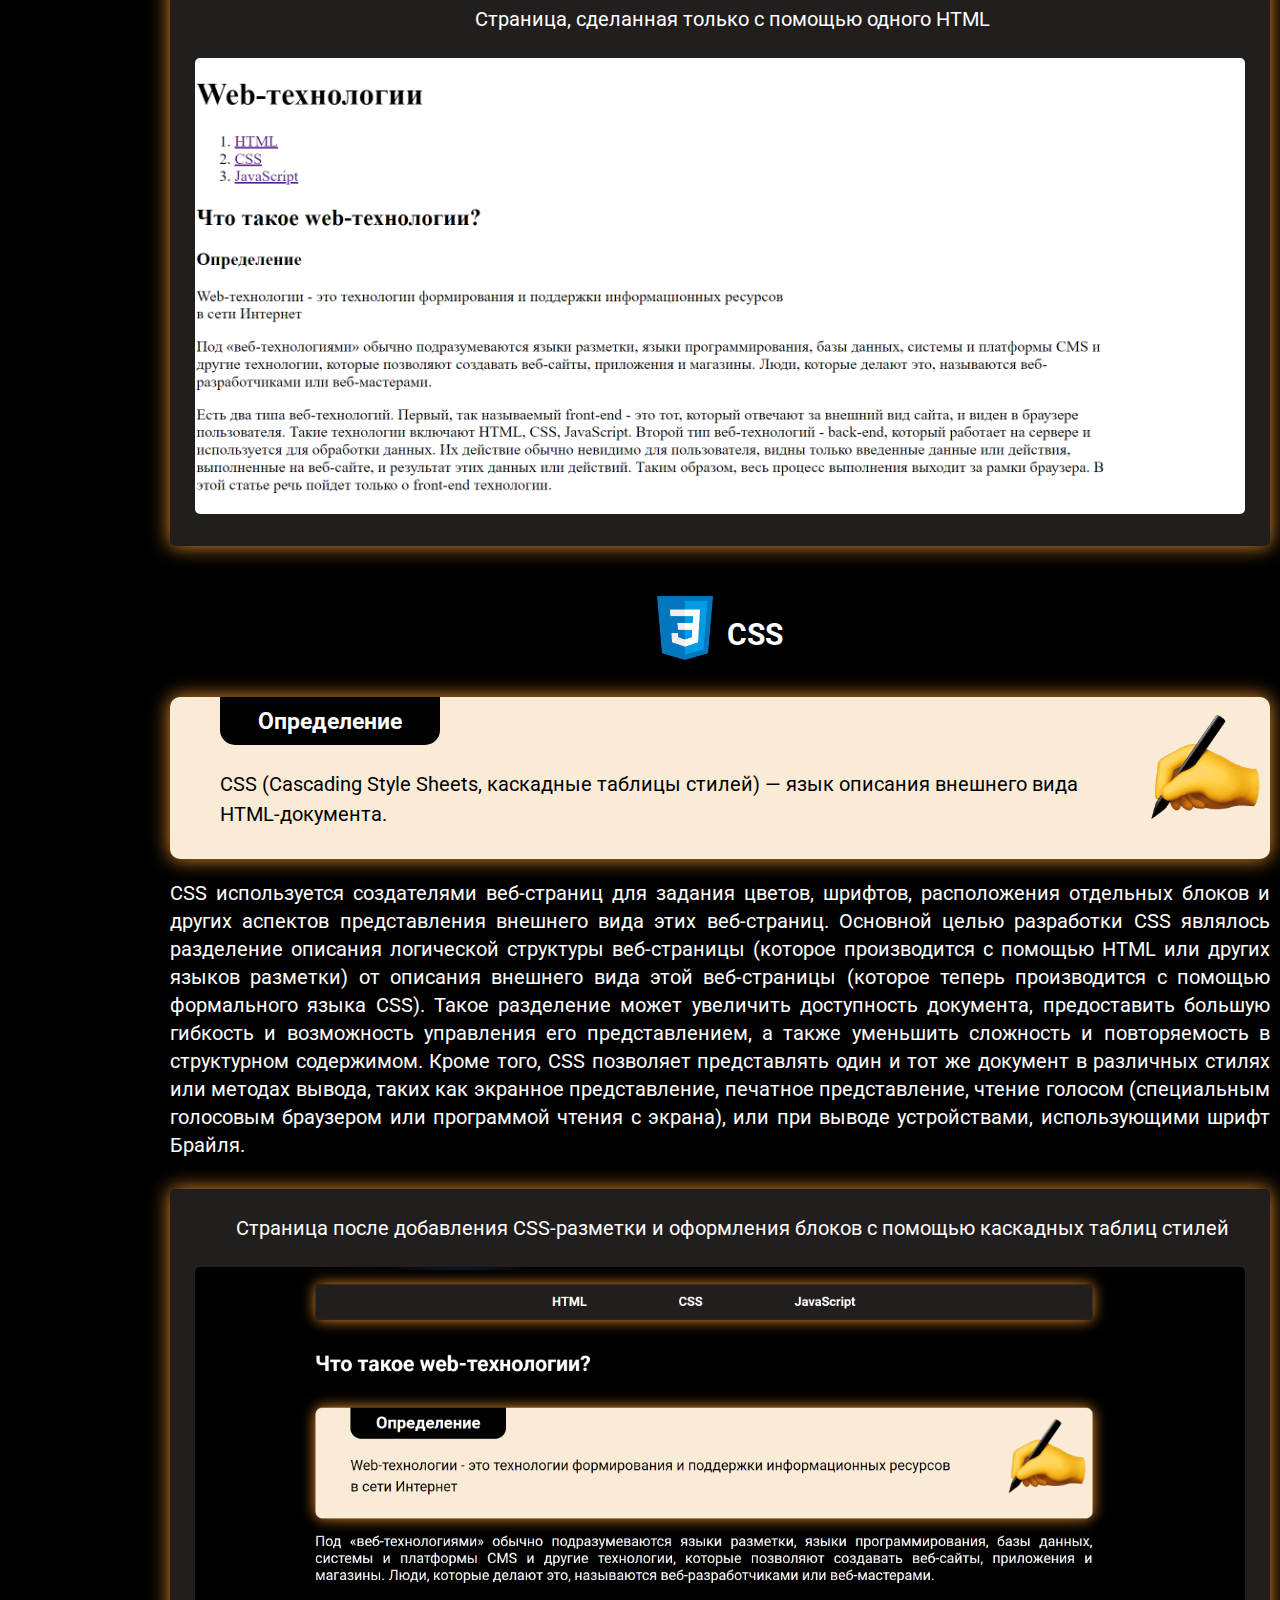
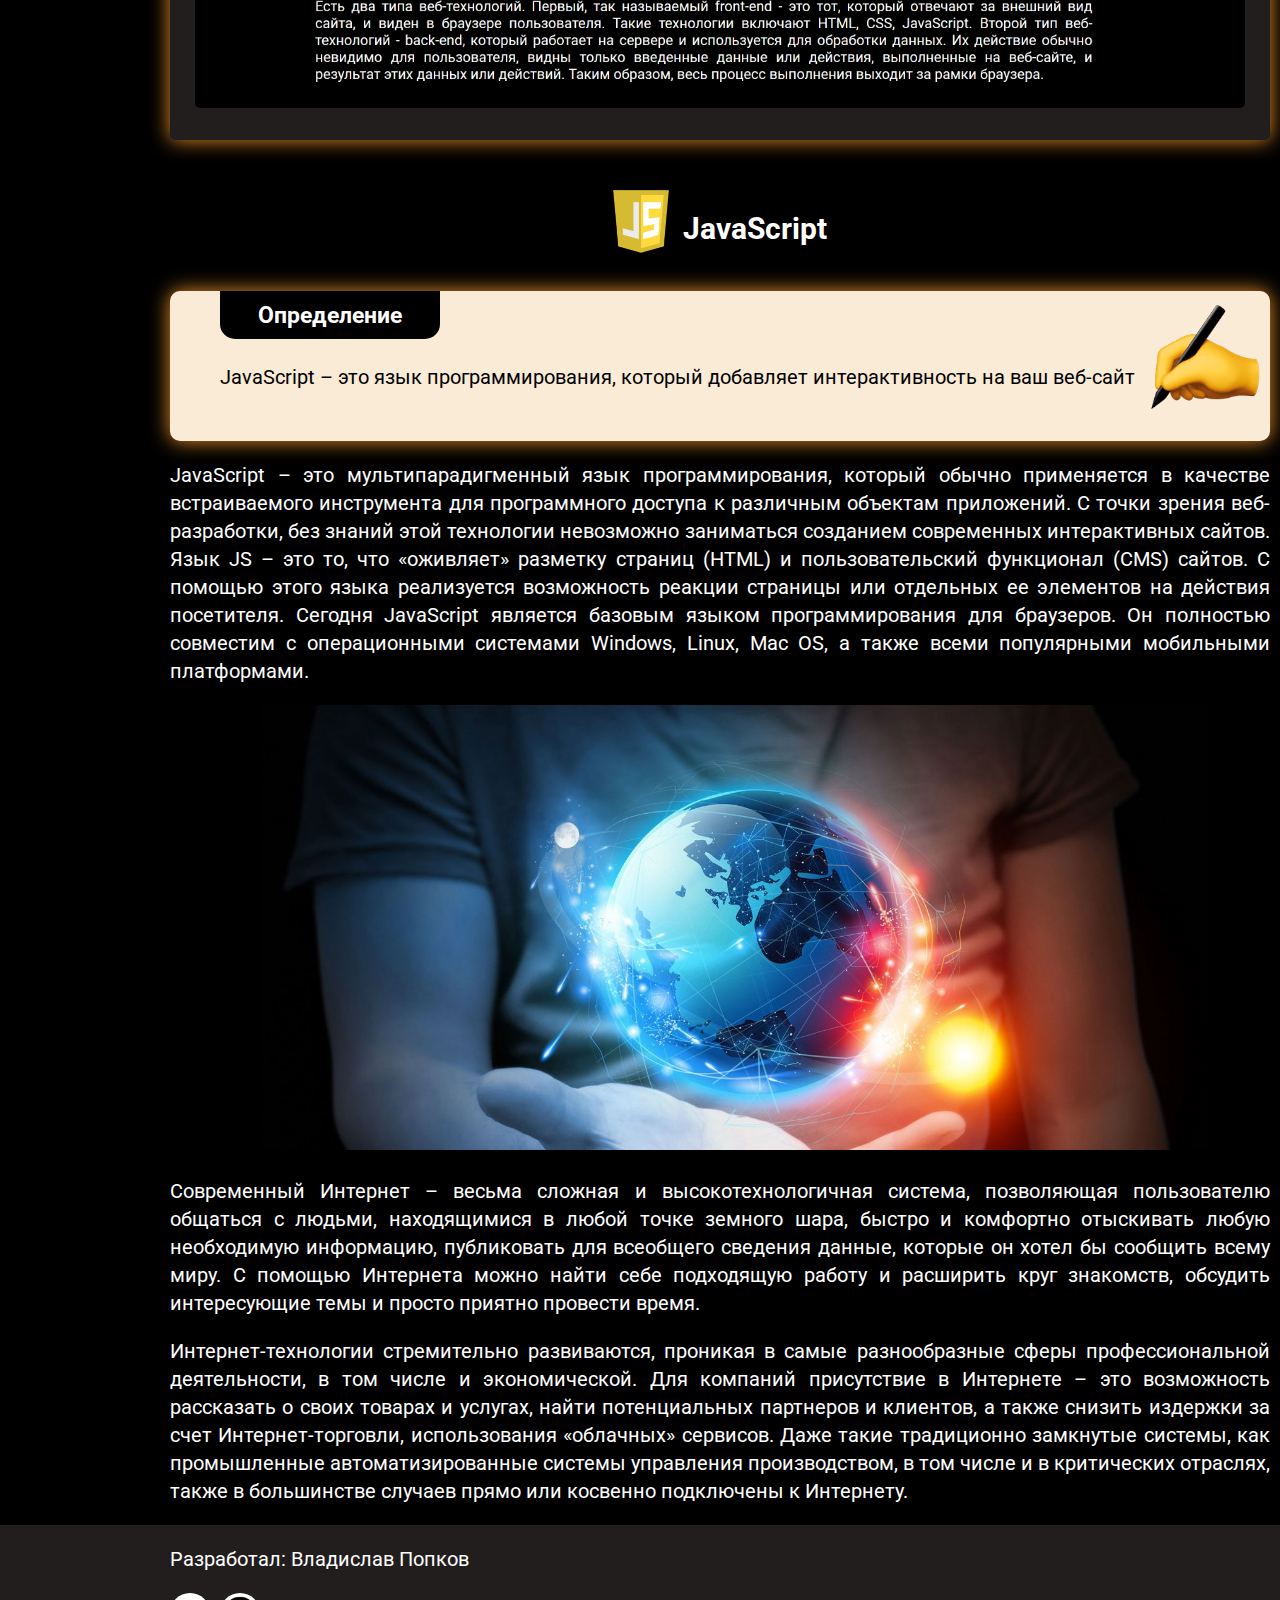
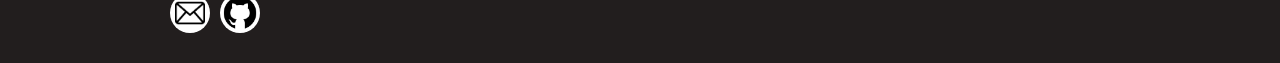
==== commit c26823ee: "правки" ====
--- a/index.html
+++ b/index.html
@@ -78,8 +78,6 @@
         <p>Современный Интернет – весьма сложная и высокотехнологичная система, позволяющая пользователю общаться с людьми, находящимися в любой точке земного шара, быстро и комфортно отыскивать любую необходимую информацию, публиковать для всеобщего сведения данные, которые он хотел бы сообщить всему миру. С помощью Интернета можно найти себе подходящую работу и расширить круг знакомств, обсудить интересующие темы и просто приятно провести время.</p>
         <p>Интернет-технологии стремительно развиваются, проникая в самые разнообразные сферы профессиональной деятельности, в том числе и экономической. Для компаний присутствие в Интернете – это возможность рассказать о своих товарах и услугах, найти потенциальных партнеров и клиентов, а также снизить издержки за счет Интернет-торговли, использования «облачных» сервисов. Даже такие традиционно замкнутые системы, как промышленные автоматизированные системы управления производством, в том числе и в критических отраслях, также в большинстве случаев прямо или косвенно подключены к Интернету.</p>
 
-
-
       </section>
 
       <div class="button">
